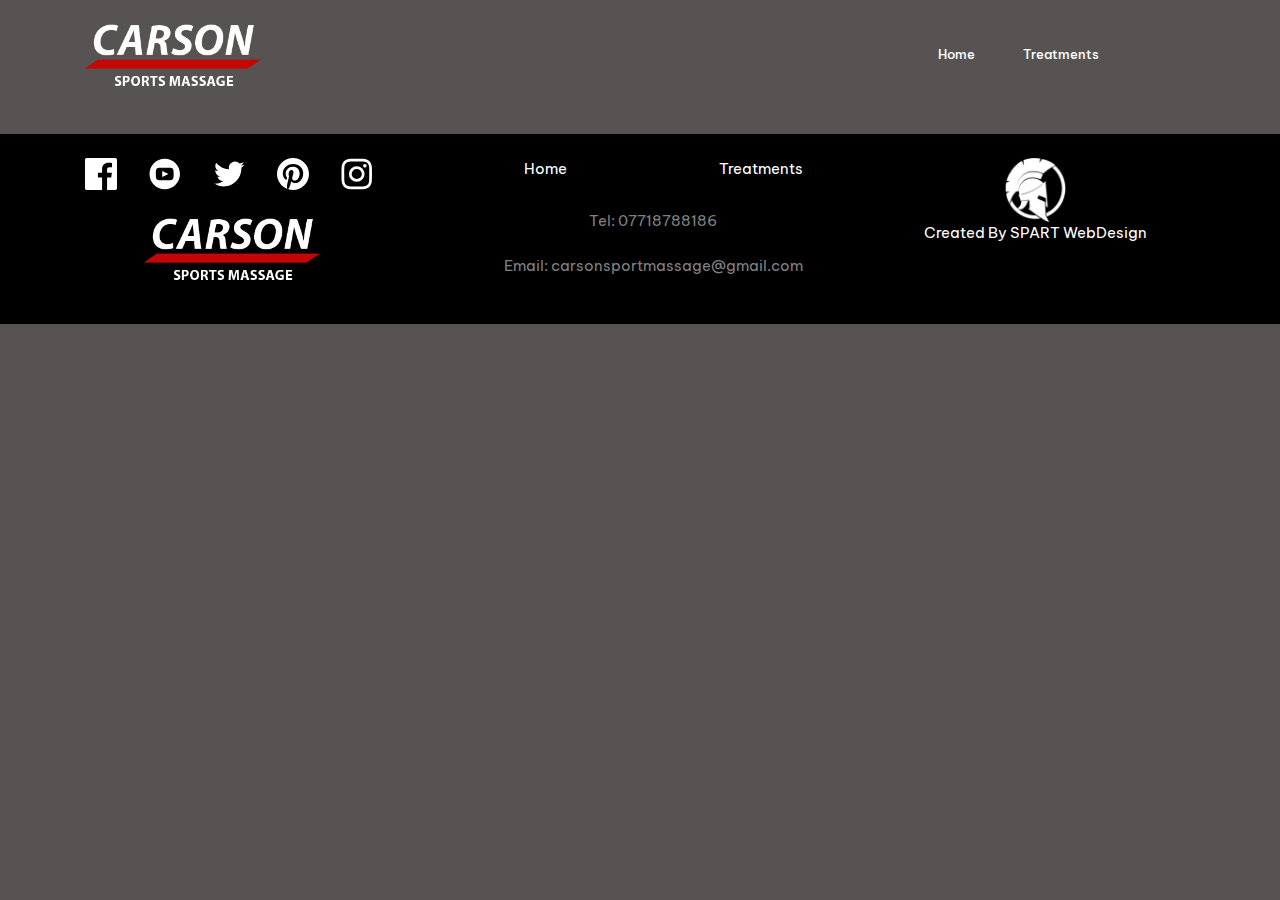
==== treatments.html @ 30a42294 "1.4" ====
<!DOCTYPE html>
<html lang="en">

<head>
  <meta charset="UTF-8" />
  <link rel="icon" type="image/svg+xml" href="favicon.svg" />
  <meta name="viewport" content="width=device-width, initial-scale=1.0" />
  <title>Vite App</title>
  <link rel="preconnect" href="https://fonts.googleapis.com">
  <link rel="preconnect" href="https://fonts.gstatic.com" crossorigin>
  <link href="https://fonts.googleapis.com/css2?family=Be+Vietnam+Pro:wght@400;500;700&display=swap" rel="stylesheet">
  <link rel="stylesheet" href="style.css">
  <script type="module" src="/Carson-SM/index.ts"></script>
  <link rel="stylesheet" href="https://cdnjs.cloudflare.com/ajax/libs/font-awesome/6.1.1/css/all.min.css"
    integrity="sha512-KfkfwYDsLkIlwQp6LFnl8zNdLGxu9YAA1QvwINks4PhcElQSvqcyVLLD9aMhXd13uQjoXtEKNosOWaZqXgel0g=="
    crossorigin="anonymous" referrerpolicy="no-referrer" />
</head>

<body>
  <header class="primary-header">
    <div class="container">
      <div class="nav-wrapper">
        <a href="#"><img class="logo" src="images/SPORTS-MASSAGE.png" alt="Carson"></a>
        <button class="mobile-nav-toggle" aria-controls="primary-navigation" aria-expanded="false">
          <img class="icon-hamburger" src="images/icon-hamburger.svg" alt="" aria-hidden="true">
          <img class="icon-close" src="images/icon-close.svg" alt="" aria-hidden="true">
          <span class="visually-hidden">Menu</span>
        </button>
        <nav class="primary-navigation" id="primary-navigation">
          <ul aria-label="Primary" role="list" class="nav-list">
            <li><a href="index.html">Home</a></li>
            <li><a href="#">Treatments</a></li>
            <li><a href="#"><i class="fa-brands fa-facebook fa-2x"></i></a></li>
            <li><a href="#"><i class="fa-brands fa-instagram fa-2x"></i></a></li>
          </ul>
        </nav>
      </div>
    </div>
  </header>

  <main>
    <section class=" padding-block-500 ">

    </section>
  </main>

  <footer class="primary-footer | padding-block-500 bg-neutral-900 text-neutral-100">
    <div class="container">
      <div class="primary-footer-wrapper">
        <div class="primary-footer-logo-social">
          <a href="index.html" aria-label="home">
            <img class="logo3" src="images/SPORTS-MASSAGE.png">
          </a>

          <ul class="social-list" role="list" aria-label="Social links">
            <li><a aria-label="facebook" href="#">
                <svg class="social-icon">
                  <use xlink:href="images/social-icons.svg#icon-facebook"></use>
                </svg></a>
            </li>
            <li><a aria-label="youtube" href="#">
                <svg class="social-icon">
                  <use xlink:href="images/social-icons.svg#icon-youtube"></use>
                </svg>
              </a></li>
            <li><a aria-label="twitter" href="#">
                <svg class="social-icon">
                  <use xlink:href="images/social-icons.svg#icon-twitter"></use>
                </svg>
              </a></li>
            <li><a aria-label="pinterest" href="#">
                <svg class="social-icon">
                  <use xlink:href="images/social-icons.svg#icon-pinterest"></use>
                </svg>
              </a></li>
            <li><a aria-label="instragram" href="#">
                <svg class="social-icon">
                  <use xlink:href="images/social-icons.svg#icon-instagram"></use>
                </svg>
              </a></li>
          </ul>
        </div>
        <div class="primary-footer-nav">
          <nav class="footer-nav">
            <ul class="flow" style="--flow-spacer: 1em" aria-label="Footer" role="list">
              <li><a href="index.html">Home</a></li>
              <li><a href="#">Treatments</a></li>
            </ul>
          </nav>
          <br>
          <p class="contacts">Tel: 07718788186<br><br>Email: carsonsportmassage@gmail.com</p>
        </div>
        <div class="primary-footer-form">
          <img class="dlogo" src="images/Untitled-2.png">
          <h2 class="designer">Created By SPART WebDesign</h2>
        </div>
      </div>
    </div>
  </footer>



  <script type="module" src="/Carson-SM/main.js"></script>
</body>

</html>
---- style.css ----
:root {
  background-color: rgb(87, 83, 83);
  --clr-accent-500: hsl(0, 0%, 0%);
  --clr-accent-400: hsl(0, 0%, 0%);
  --clr-accent-300: hsl(0, 96%, 46%);


  --clr-primary-400: hsl(0, 0%, 100%);

  --clr-neutral-900: hsl(0, 0%, 0%);
  --clr-neutral-200: hsl(0 0% 97%);
  --clr-neutral-100: hsl(0 0% 100%);

  --ff-primary: "Be Vietnam Pro", sans-serif;

  --ff-body: var(--ff-primary);
  --ff-heading: var(--ff-primary);

  --fw-regular: 400;
  --fw-semi-bold: 500;
  --fw-bold: 700;

  --fs-300: 0.8125rem;
  --fs-400: 0.875rem;
  --fs-500: 0.9375rem;
  --fs-600: 1rem;
  --fs-700: 1.875rem;
  --fs-800: 2.5rem;
  --fs-900: 3.5rem;

  --fs-body: var(--fs-400);
  --fs-primary-heading: var(--fs-800);
  --fs-secondary-heading: var(--fs-700);
  --fs-nav: var(--fs-500);
  --fs-button: var(--fs-300);

  --size-100: 0.25rem;
  --size-200: 0.5rem;
  --size-300: 0.75rem;
  --size-400: 1rem;
  --size-500: 1.5rem;
  --size-600: 2rem;
  --size-700: 3rem;
  --size-800: 4rem;
  --size-900: 5rem;
}

@media (min-width: 50em) {
  :root {
    --fs-body: var(--fs-500);
    --fs-primary-heading: var(--fs-900);
    --fs-secondary-heading: var(--fs-700);

    --fs-nav: var(--fs-300);
  }
}

// https://piccalil.li/blog/a-modern-css-reset

/* Box sizing rules */
*,
*::before,
*::after {
  box-sizing: border-box;
}

/* Remove default margin */
* {
  margin: 0;
  padding: 0;
  font: inherit;
}

/* Remove list styles on ul, ol elements with a list role, which suggests default styling will be removed */
ul[role="list"],
ol[role="list"] {
  list-style: none;
}

/* Set core root defaults */
html:focus-within {
  scroll-behavior: smooth;
}

html,
body {
  height: 100%;
}

/* Set core body defaults */
body {
  text-rendering: optimizeSpeed;
  line-height: 1.5;
}

/* A elements that don't have a class get default styles */
a:not([class]) {
  text-decoration-skip-ink: auto;
}

/* Make images easier to work with */
img,
picture,
svg {
  max-width: 100%;
  display: block;
}

/* Remove all animations, transitions and smooth scroll for people that prefer not to see them */
@media (prefers-reduced-motion: reduce) {
  html:focus-within {
    scroll-behavior: auto;
  }

  *,
  *::before,
  *::after {
    animation-duration: 0.01ms !important;
    animation-iteration-count: 1 !important;
    transition-duration: 0.01ms !important;
    scroll-behavior: auto !important;
  }
}

/* general styling */


@keyframes slidein {
  from {
      margin-right: -60%;
  }
  to {
      margin-right: 0%;
  }
}

@keyframes transitionin {
  from {
      margin-left: -60%;
  }
  to {
      margin-left: 0%;
  }
}

@keyframes slidein2 {
  from {
      transform: translateX(140px);
  }
  to {
    transform: translateX(0);
  }
}

@keyframes transitionin2 {
  from {
    transform: translateX(-150px);
}
to {
  transform: translateX(0);
}
}

body {
  font-size: var(--fs-body);
  font-family: var(--ff-body);
  color: var(--clr-primary-400);
}

p:not([class]) {
  opacity: 0.7;
  max-width: 32ch;
}

p[data-width="wide"] {
  max-width: 42ch;
}

.introbackground {
  margin-top: 20px;
  height: 100%;
  background-image: url(images/Carly.png);
  background-position: left;
  
}

.intro {
  animation: slidein 1.2s;
  height: 100%;
  padding-top: 1.5rem;
  padding-bottom: 1.5rem ;
  margin-top: -1.5rem;
  margin-bottom: -1.5rem;
  background-size:auto;
  background-position: left;
  background-image: linear-gradient(62deg,rgba(0,51,255,0) 46%,hsl(0, 96%, 46%) 44%)!important;
}

.introbackground2 {
  background-image: url(images/carly3bw.png);
  background-position: right;
  height: 100%;
}


.intro2 {
  animation: transitionin 1.2s;
  height: 100%;
  padding-top: 1.5rem;
  padding-bottom: 1.5rem ;
  margin-top: -1.5rem;
  margin-bottom: -1.5rem;
  background-size: contain;
  background-position:right;
  background-image: linear-gradient(62deg, black 52%, rgba(0,51,255,0) 44%)!important;
}

.smb {
  text-align: left;
  font-size: var(--fs-700);
}


.introbtn {
  background: black;
}

.welcome {
  position: relative;
}

.flow {
  text-align: center;
}

.logo {
  width: 60%;
}

.logo2 {
  margin-right: auto;
  margin-left: auto;
  width: 30%;
}

.logo3 {
  margin-left: auto;
  margin-right: auto;
  width: 60%;
  transform: translateY(-20px);
  }
}

.pictures {
  margin-right: auto;
  margin-left: auto;
  width: 55%;
}

.heading2 {
  margin-bottom: 50px;
  text-align: center;
}

.hotg {
  font-size: var(--size-600);
}

.maptitle {
  margin-top: 60px;
  margin-bottom: 50px;
  text-align: center;
  background-color: black;
  margin-left: auto;
  margin-right: auto;
  max-width: 20%;
  min-width: 75px;
  padding:10px 10px;
  border-style: solid;
  border-radius: 50px;
  border-color: black;
  z-index: 101;
  position: relative;
  box-shadow: 0 1.125em 1em -1em var( --clr-accent-300);
}

#map {
  height: 500px;
  width: 100%;
  margin-top: -70px;
}

#review {
  display: flex;
  justify-content:center;
  margin-top: 40px;
  margin-bottom: -20px;
}

.insta {
  margin-top: 40px;
  display: flex;
  justify-content: space-evenly;
  align-content: center;
  text-align: center;
}

.fa-brands {
  color: #fff;
}

.line {
  align-content: center;
  border-style: solid;
  border-color: #fff;
  width: 25%;
  height: 1px;
  border-width: 1px;
  background-color: #fff;
  margin-top: auto;
  margin-bottom: auto;
}

.contacts {
  text-align: center;
  color: grey;
}

.designer {
  text-align: center;
}

.dlogo {
  filter: invert(100%);
  margin-left: auto;
  margin-right: auto;
  width: 20%;
}





/* button */

.button {
  display: inline-flex;
  cursor: pointer;
  text-decoration: none;
  border: 0;
  border-radius: 100vmax;
  padding: 1.25em 2.5em;
  font-weight: var(--fw-bold);
  font-size: var(--fs-button);
  line-height: 1;
  color: var(--clr-neutral-100);
  background-color: var(--clr-accent-400);
  box-shadow: 0 1.125em 1em -1em var(--clr-accent-500);
}

.es-header-follow-button{
  display: inline-flex;
  cursor: pointer;
  text-decoration: none;
  border: 0;
  border-radius: 100vmax;
  padding: 0.75em 2.5em;
  font-weight: var(--fw-bold);
  font-size: var(--fs-button);
  line-height: 1;
  color: var(--clr-neutral-100);
  background-color: var(--clr-accent-400);
  box-shadow: 0 1.125em 1em -1em var(--clr-accent-500);
}

.button[data-type="inverted"] {
  background-color: var(--clr-neutral-100);
  color: var(--clr-accent-400);
}

.button[data-shadow="none"] {
  box-shadow: none;
}

.button:hover,
.button:focus-visible {
  background-color: var(--clr-accent-100);
}

.button[data-type="inverted"]:hover,
.button[data-type="inverted"]:focus-visible {
  background-color: var(--clr-neutral-100);
  color: var(--clr-accent-300);
}

/* navigation */

.primary-header {
  padding-top: var(--size-500);
}

.nav-wrapper {
  display: flex;
  justify-content:space-between ;
  align-items: center;

}

.mobile-nav-toggle {
  display: none;
}

.nav-list {
  font-size: var(--fs-nav);
}

.nav-list {
  display: flex;
  gap: clamp(var(--size-400), 5vw, var(--size-700));
  font-weight: var(--fw-semi-bold);
}

.nav-list a {
  text-decoration: none;
  color: var(--clr-primary-400);
}

.nav-list a:hover,
.nav-list a:focus {
  color: var(--clr-accent-400);
}

@media (max-width: 50em) {
  .primary-navigation {
    display: none;
    z-index: 100;
    position: fixed;
    padding: var(--size-700);
    inset: 7rem var(--size-400) auto;
    max-width: 25rem;
    margin-left: auto;
    background: var(--clr-accent-400);
    border-radius: var(--size-100);
    box-shadow: 0 0 0.75em rgb(0, 0, 0, 0.05);
  }

  .logo3 {
    transform: translateY(20px);
  }

  .primary-header[data-overlay]::before {
    content: "";
    position: fixed;
    inset: 0;
    /* height: 100vh; */
    background-image: linear-gradient(rgb(0 0 0 / 0), rgb(0 0 0 / 0.8));
  }

  .nav-list {
    display: grid;
    gap: var(--size-600);
    text-align: center;
    font-weight: var(--fw-bold);
  }

  .primary-navigation[data-visible] {
    display: block;
  }

  .mobile-nav-toggle {
    display: block;
    position: fixed;
    top: var(--size-600);
    right: var(--size-400);
    cursor: pointer;
    background: transparent;
    border: 0;
    padding: 0.5em;
    z-index: 101;
  }

  .mobile-nav-toggle .icon-close {
    display: none;
  }

  .logo2 {
    width: 50%;
  }

  .flow {
    margin-left: auto;
    margin-right: 0;
  }

  .welcome {
    font-size: var( --fs-300) ;
    width: 300px;
  }

  .margi {
    margin-right: auto;
    margin-left: 0;
    width: 300px;
  }

}

@media (max-width: 426px ) {

  .introbackground {
    background-image: url(images/Carlyphone.png);
    overflow-x: hidden;

  }

  .introbackground2 {
    background-image: url(images/carly3bw2.png);
    overflow-x: hidden;

  }
  .welcome {
    font-size: 0.76em;
    width: 155px;
    margin-right: 0;
    margin-left: auto;
    margin-bottom: -28px;
    overflow-y: hidden;
  }


  .logo2 {
    display: none;
  }

  .cintro {
    transform: translateY(-40px);
  }

  .introbtn {
    font-size: 0.8em;
  }

  .intro {
    background-image: linear-gradient(90deg,rgba(0,51,255,0) 42%,hsl(0, 96%, 46%) 32%)!important;
    animation: slidein2 1.5s;
    width: 100%;
    padding-bottom: 0px;
  }

  .intro2 {
    background-image: linear-gradient(90deg, black 52%, rgba(0,51,255,0) 44%)!important;
    animation: transitionin2 1.5s;
    width: 110%;
    padding-bottom: 0px;
  }

  .smb {
    font-size: 0.9em;
  }

  .margi {
    width: 100%;
    font-size: 0.9em;
  }

  .numbered-items__title {
    font-size: 0.7rem;    
  }

  .numbered-items {
    margin-left: 0;
  }

  .smbt {
    width:160px
  }

  .hotg {
    font-size: 1.1em;
  }

  #map {
    height: 350px;
  }



}


/* footer */

.primary-footer {
  --logo-color: var(--clr-neutral-100);
}

.primary-footer-wrapper {
  display: grid;
  gap: var(--size-700);
  grid-template-areas:
    "nav"
    "logo-social"
    "designer"
}

.primary-footer-logo-social {
  grid-area: logo-social;
  display: flex;
  flex-direction: column-reverse;
  align-items: center;
}

.primary-footer-nav {
  grid-area: nav;
}


@media (min-width: 50em) {
  .primary-footer-wrapper {
    grid-template-areas: "logo-social nav form";
  }

  .primary-footer-logo-social {
    align-items: flex-start;
    justify-content: space-between;
    gap: var(--size-700);
  }
}

@media (max-width: 50em) {
  .primary-footer-wrapper > * {
    margin-inline: auto;
  }
  .numbered-items__title {
    color: rgb(255, 255, 255);
  }

  body {
    overflow-x: hidden;
  }
}

/* footer navigation */

.footer-nav {
  display: block;
  columns: 2;
  gap: clamp(var(--size-200), 30vw, var(--size-900));
}

.footer-nav a {
  color: var(--clr-neutral-100);
  text-decoration: none;
}

.footer-nav a:is(:hover, :focus) {
  color: var(--clr-accent-400);
}


/* social list */

.social-list {
  display: flex;
  gap: var(--size-600);
}

.social-icon {
  width: var(--size-600);
  aspect-ratio: 1;
  fill: var(--clr-neutral-100);
  margin-left: auto;
  margin-right: auto;
}

.social-list a:is(:hover, :focus) .social-icon {
  fill: var(--clr-accent-400);
}

/* cta */

.cta {
  position: relative;
  isolation: isolate;
  text-align: center;
}

@media (min-width: 50em) {
  .cta {
    text-align: left;
  }
}

.cta::before {
  content: "";
  position: absolute;
  z-index: -1;
  inset: 0;
  background-image: url("images/bg-tablet-pattern.svg"),
    url("images/bg-tablet-pattern.svg");
  background-position: -15rem -5rem, 80rem -42rem;
  background-repeat: no-repeat;
  opacity: 0.1;
}

/* numbered items */

.numbered-items {
  counter-reset: count;
  width: fit-content;
}

.numbered-items li {
  counter-increment: count;
}

.numbered-items div {
  display: grid;
  position: relative;
  align-items: center;
  column-gap: var(--size-300);
  grid-template-columns: min-content 1fr;
}

.numbered-items__title {
  grid-row: 1 / 2;
  grid-column: 2 / 4;
  line-height: 1;
  text-align: left;
}

.numbered-items__body {
  grid-column: 1 / -1;
}

@media (min-width: 30em) {
  .numbered-items__body {
    grid-column: 2 / -1;
  }
}

.numbered-items div::before,
.numbered-items div::after {
  height: 30px;
}

.numbered-items div::before {
  content: "0" counter(count);
  display: flex;
  align-items: center;
  color: var(--clr-neutral-100);
  font-weight: var(--fw-bold);
  background-color: var(--clr-accent-300);
  padding: 0 var(--size-400);
  border-radius: 100vw;
  grid-row: 1 / 2;
  grid-column: 1 / 2;
}

@media (max-width: 30em) {
  .numbered-items div::after {
    --bg: var(--clr-accent-100);
    content: "";
    display: block;
    z-index: -1;
    border-radius: 100vw 0 0 100vw;
    grid-column: 1 / -1;
    grid-row: 1 / 2;
    box-shadow: 5em 0 0 var(--bg);
    background: var(--bg);
  }
}

/* slider */

.slider {
  display: flex;
  gap: var(--size-600);
  list-style: none;
}

.a11y-slider-container {
  margin-block: var(--size-700);
  margin-inline: var(--size-400);
}

.slider > * {
  position: relative;
  flex: 0 0 auto;
  width: 100%;
}

@media (min-width: 30em) {
  .slider {
    scroll-padding-inline: 25px;
  }

  .a11y-slider-container {
    margin-inline: 0;
  }
  .slider > * {
    width: 50%;
  }
}

@media (min-width: 50em) {
  .slider > * {
    width: 35%;
  }
}

.slider-content {
  border-radius: var(--size-100);
  padding: var(--size-700) var(--size-600) var(--size-600);
  background: var(--clr-neutral-200);
}

.slider img {
  width: var(--size-800);
  position: relative;
  top: calc(var(--size-800) / 2);
  margin-inline: auto;
}
.a11y-slider-dots {
  display: flex;
  justify-content: center;
  margin-block: var(--size-500);
  gap: var(--size-300);
}
.a11y-slider-dots li {
  display: block;
  width: 12px;
  height: 12px;
  padding: 0;
}

.a11y-slider-dots li button {
  display: block;
  font-size: 0;
  text-indent: -9999px;
  background: transparent;
  border: 1px solid var(--clr-accent-400) !important;
  width: 100%;
  height: 100%;
  border-radius: 100%;
}

.a11y-slider-dots li button.active {
  background: var(--clr-accent-400);
}

/* Utility classes */

.visually-hidden {
  position: absolute;
  width: 1px;
  height: 1px;
  padding: 0;
  margin: -1px;
  overflow: hidden;
  clip: rect(0, 0, 0, 0);
  white-space: nowrap; /* added line */
  border: 0;
}

.container {
  --max-width: 1110px;
  --container-padding: 1rem;

  width: min(var(--max-width), 100% - (var(--container-padding) * 2));
  margin-inline: auto;
}

.even-columns {
  display: grid;
  gap: 1rem;
}

@media (min-width: 50em) {
  .even-columns {
    grid-auto-flow: column;
    grid-auto-columns: 1fr;
  }
}

.vertical-align-center {
  align-items: center;
}

.justify-self-end {
  justify-self: end;
}

@media (min-width: 50em) {
  .justify-self-end-md {
    justify-self: end;
  }
}

:where(.flow :not(:first-child)) {
  margin-top: var(--flow-spacer, 3em);
}

.text-center {
  text-align: center;
}

.text-center p {
  margin-inline: auto;
}

@media (max-width: 50em) {
  .text-center-sm-only {
    text-align: center;
  }

  .text-center-sm-only p {
    margin-inline: auto;
  }
}

.text-primary-400 {
  color: var(--clr-primary-400);
}
.text-accent-400 {
  color: var(--clr-accent-400);
}
.text-accent-100 {
  color: var(--clr-accent-100);
}
.text-neutral-100 {
  color: var(--clr-neutral-100);
}
.text-neutral-900 {
  color: var(--clr-neutral-900);
}

.bg-primary-400 {
  background-color: var(--clr-primary-400);
}
.bg-accent-400 {
  background-color: var(--clr-accent-400);
}
.bg-accent-100 {
  background-color: var(--clr-accent-100);
}
.bg-neutral-100 {
  background-color: var(--clr-neutral-100);
}
.bg-neutral-900 {
  background-color: var(--clr-neutral-900);
}

.fw-bold {
  font-weight: var(--fw-bold);
}
.fw-semi-bold {
  font-weight: var(--fw-semi-bold);
}
.fw-regular {
  font-weight: var(--fw-regular);
}

.fs-primary-heading {
  font-size: var(--fs-primary-heading);
  line-height: 1.1;
}
.fs-secondary-heading {
  font-size: var(--fs-secondary-heading);
  line-height: 1.1;
}

.fs-300 {
  font-size: var(--fs-300);
}
.fs-400 {
  font-size: var(--fs-400);
}
.fs-500 {
  font-size: var(--fs-500);
}
.fs-600 {
  font-size: var(--fs-600);
}

.padding-block-900 {
  padding-block: var(--size-900);
}
.padding-block-700 {
  padding-block: var(--size-700);
}
.padding-block-500 {
  padding-block: var(--size-500);
}

.margin-bottom-700 {
  margin-block-end: var(--size-700);
}

.display-sm-none {
  display: none;
}

@media (min-width: 50em) {
  .display-md-inline-flex {
    display: inline-flex;
  }
}
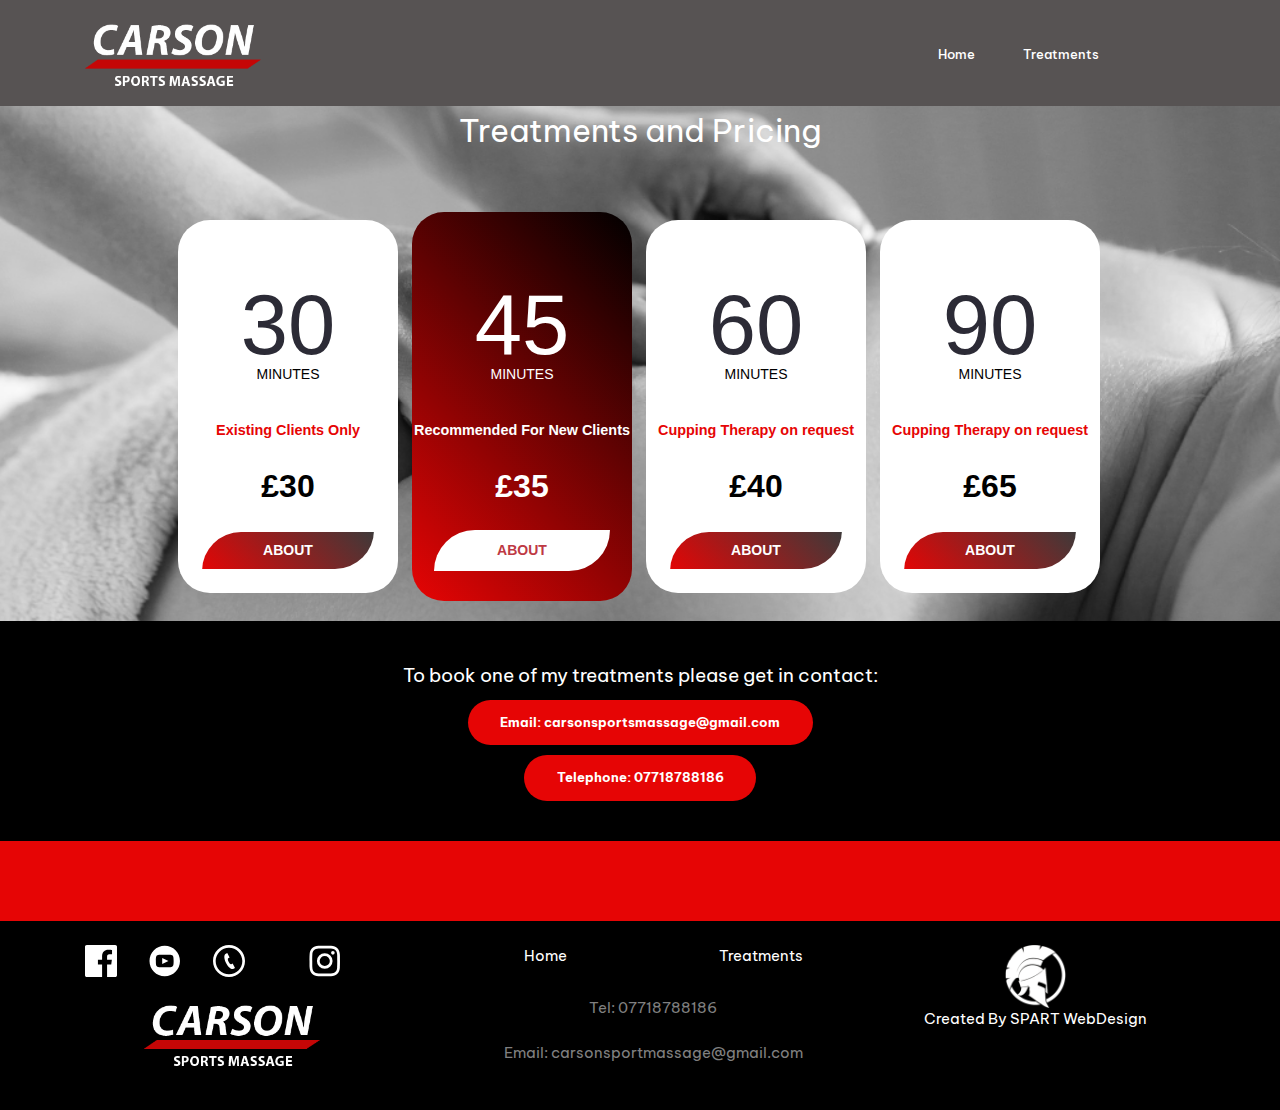
==== commit a0037f22: "2.0" ====
--- a/treatments.html
+++ b/treatments.html
@@ -3,9 +3,9 @@
 
 <head>
   <meta charset="UTF-8" />
-  <link rel="icon" type="image/svg+xml" href="favicon.svg" />
+  <link rel="icon" type="image/svg+xml" href="favicon.ico" />
   <meta name="viewport" content="width=device-width, initial-scale=1.0" />
-  <title>Vite App</title>
+  <title>Carson Sports Massage</title>
   <link rel="preconnect" href="https://fonts.googleapis.com">
   <link rel="preconnect" href="https://fonts.gstatic.com" crossorigin>
   <link href="https://fonts.googleapis.com/css2?family=Be+Vietnam+Pro:wght@400;500;700&display=swap" rel="stylesheet">
@@ -29,7 +29,7 @@
         <nav class="primary-navigation" id="primary-navigation">
           <ul aria-label="Primary" role="list" class="nav-list">
             <li><a href="index.html">Home</a></li>
-            <li><a href="#">Treatments</a></li>
+            <li><a href="treatments.html">Treatments</a></li>
             <li><a href="#"><i class="fa-brands fa-facebook fa-2x"></i></a></li>
             <li><a href="#"><i class="fa-brands fa-instagram fa-2x"></i></a></li>
           </ul>
@@ -39,8 +39,124 @@
   </header>
 
   <main>
-    <section class=" padding-block-500 ">
-
+    <section id="pricing">
+      <div class="gram">
+        <h2 class="hotg2 "><a href="#"></a> Treatments and Pricing</h2>
+      </div>
+      <div class="s03d-pricing">
+        <div class="s03d-pricing-column">
+          <div class="s03d-pricing-header">
+
+          </div>
+          <div class="s03d-pricing-amount"><strong><span class="s03d-pricing-currency"></span><span>30</span></strong>
+            <div class="s03d-pricing-frequency">MINUTES</div>
+          </div>
+          <ul class="s03d-pricing-feature">
+            <li>Existing Clients Only<span title="Online process"></span></li>
+          </ul>
+          <div class="price">
+            <h2>£30</h2>
+          </div>
+          <div class="s03d-pricing-footer">
+            <button class="s03d-pricing-button" href="javascript:;" id="toggleA">About</button>
+          </div>
+        </div>
+        <div class="About1">
+          <h1>30 Minutes</h1>
+          <h1 class="h2">A 30 minute treatment (Existing Clients Only)</h1>
+          <h1 class="h2">A top-up appointment for problem areas bewteen monthly maintenance appointments or an existing
+            treatment plan.</h1>
+          <a class="s03d-pricing-button" href="#Booking">Book Now</a>
+        </div>
+        <div class="s03d-pricing-column recommended">
+          <div class="s03d-pricing-header">
+
+          </div>
+          <div class="s03d-pricing-amount"><strong><span class="s03d-pricing-currency"></span><span>45</span></strong>
+            <div class="s03d-pricing-frequency">MINUTES</div>
+          </div>
+          <ul class="s03d-pricing-feature">
+            <li>Recommended For New Clients<span title="Online process"></span></li>
+          </ul>
+          <div class="pricerec">
+            <h2>£35</h2>
+          </div>
+          <div class="s03d-pricing-footer">
+            <button class="s03d-pricing-button" href="javascript:;" id="toggleB">About</button>
+          </div>
+        </div>
+        <div class="About2">
+          <h1> 45 Minutes</h1>
+          <h1 class="h2">A 45 minute appointment including assessment and massage therapy.</h1>
+          <h1 class="h2">Recommended for new clients that wish to focus on a specific problem or for existing clients
+            that would like a general full body massage or a massage that concentrates on a tight or problem area.</h1>
+          <a class="s03d-pricing-button" href="#Booking">Book Now</a>
+        </div>
+        <div class="s03d-pricing-column">
+          <div class="s03d-pricing-header">
+
+          </div>
+          <div class="s03d-pricing-amount"><strong><span class="s03d-pricing-currency"></span><span>60</span></strong>
+            <div class="s03d-pricing-frequency">Minutes</div>
+          </div>
+          <ul class="s03d-pricing-feature">
+            <li>Cupping Therapy on request<span title="Online process"></span></li>
+          </ul>
+          <div class="price">
+            <h2>£40</h2>
+          </div>
+          <div class="s03d-pricing-footer">
+            <button class="s03d-pricing-button" href="javascript:;" id="toggleC">About</button>
+          </div>
+        </div>
+        <div class="About3">
+          <h1>60 Minutes</h1>
+          <h1 class="h2">A 60 minute appointment including assessment and massage therapy.</h1>
+          <h1 class="h2">For new or existing clients that would like a full body massage or focus on specific target
+            areas and issues.</h1>
+          <h1 class="h2">Cupping therapy can be added to your treatment on request</h1>
+          <a class="s03d-pricing-button" href="#Booking">Book Now</a>
+        </div>
+        <div class="s03d-pricing-column">
+          <div class="s03d-pricing-header">
+
+          </div>
+          <div class="s03d-pricing-amount"><strong><span class="s03d-pricing-currency"></span><span>90</span></strong>
+            <div class="s03d-pricing-frequency">MINUTES</div>
+          </div>
+          <ul class="s03d-pricing-feature">
+            <li>Cupping Therapy on request<span title="Online process"></span></li>
+          </ul>
+          <div class="price">
+            <h2>£65</h2>
+          </div>
+          <div class="s03d-pricing-footer">
+            <button class="s03d-pricing-button" href="javascript:;" id="toggleD">About</button>
+          </div>
+        </div>
+        <div class="About4">
+          <h1>90 Minutes</h1>
+          <h1 class="h2">A 90 minute appointment including assessment and massage therapy.</h1>
+          <h1 class="h2">For new or existing clients that would like a full body deep tissue massage.</h1>
+          <h1 class="h2">Dry cupping therapy applied to more than one area if required</h1>
+          <a class="s03d-pricing-button" href="#Booking">Book Now</a>
+        </div>
+      </div>
+    </section>
+    <section id="Booking">
+      <div class="Book">
+        <h1>
+          To book one of my treatments please get in contact:
+        </h1>
+      </div>
+      <div class="contact">
+        <div class="cnt"><button class="button2">Email: carsonsportsmassage@gmail.com</div>
+        <div class="cnt"><button class="button2">Telephone: 07718788186</div>
+      </div>
+    </section>
+    <section id="reviews">
+      <script src="https://apps.elfsight.com/p/platform.js" defer></script>
+      <div class="elfsight-app-244ba5cd-e33e-4b67-8fd5-3cb1ab80953a"></div>
     </section>
   </main>
 
@@ -48,7 +164,7 @@
     <div class="container">
       <div class="primary-footer-wrapper">
         <div class="primary-footer-logo-social">
-          <a href="index.html" aria-label="home">
+          <a href="#" aria-label="home">
             <img class="logo3" src="images/SPORTS-MASSAGE.png">
           </a>
 
@@ -64,14 +180,10 @@
                 </svg>
               </a></li>
             <li><a aria-label="twitter" href="#">
-                <svg class="social-icon">
-                  <use xlink:href="images/social-icons.svg#icon-twitter"></use>
-                </svg>
-              </a></li>
-            <li><a aria-label="pinterest" href="#">
-                <svg class="social-icon">
-                  <use xlink:href="images/social-icons.svg#icon-pinterest"></use>
-                </svg>
+                <img src="images/iconmonstr-phone-9.svg" alt="" class="social-icon">
+              </a></li>
+            <li><a aria-label="email" href="#">
+                <i class="social-icon fa-sharp fa-solid fa-envelope fa-2x"></i>
               </a></li>
             <li><a aria-label="instragram" href="#">
                 <svg class="social-icon">
@@ -83,7 +195,7 @@
         <div class="primary-footer-nav">
           <nav class="footer-nav">
             <ul class="flow" style="--flow-spacer: 1em" aria-label="Footer" role="list">
-              <li><a href="index.html">Home</a></li>
+              <li><a href="#">Home</a></li>
               <li><a href="#">Treatments</a></li>
             </ul>
           </nav>
@@ -99,7 +211,7 @@
   </footer>
 
 
-
+  <script src="/Carson-SM/div.js"></script>
   <script type="module" src="/Carson-SM/main.js"></script>
 </body>
 
--- a/style.css
+++ b/style.css
@@ -85,6 +85,7 @@
 html,
 body {
   height: 100%;
+  scroll-behavior: smooth;
 }
 
 /* Set core body defaults */
@@ -220,10 +221,20 @@
   font-size: var(--fs-700);
 }
 
+.social-icon {
+  color: #fff;
+}
+
+.social-icon:hover {
+  color: hsl(0, 96%, 46%);
+}
+}
+
 
 .introbtn {
   background: black;
 }
+
 
 .welcome {
   position: relative;
@@ -263,6 +274,10 @@
 }
 
 .hotg {
+  font-size: var(--size-600);
+}
+
+.hotg2 {
   font-size: var(--size-600);
 }
 
@@ -309,6 +324,10 @@
   color: #fff;
 }
 
+.fa-brands:hover {
+  color: black;
+}
+
 .line {
   align-content: center;
   border-style: solid;
@@ -358,6 +377,22 @@
   box-shadow: 0 1.125em 1em -1em var(--clr-accent-500);
 }
 
+.button2 {
+  display: inline-flex;
+  cursor: pointer;
+  text-decoration: none;
+  border: 0;
+  border-radius: 100vmax;
+  padding: 1.25em 2.5em;
+  font-weight: var(--fw-bold);
+  font-size: var(--fs-button);
+  line-height: 1;
+  color: var(--clr-neutral-100);
+  background-color: hsl(0, 96%, 46%);
+  box-shadow: 0 1.125em 1em -1em var(--clr-accent-500);
+  margin-top: 10px;
+}
+
 .es-header-follow-button{
   display: inline-flex;
   cursor: pointer;
@@ -384,7 +419,7 @@
 
 .button:hover,
 .button:focus-visible {
-  background-color: var(--clr-accent-100);
+  background-color: grey;
 }
 
 .button[data-type="inverted"]:hover,
@@ -538,6 +573,7 @@
 
   .introbtn {
     font-size: 0.8em;
+    transform: translateY(20px);
   }
 
   .intro {
@@ -577,6 +613,10 @@
 
   .hotg {
     font-size: 1.1em;
+  }
+
+  .hotg2 {
+    padding-top: 30px;
   }
 
   #map {
@@ -654,7 +694,7 @@
 }
 
 .footer-nav a:is(:hover, :focus) {
-  color: var(--clr-accent-400);
+  color: var(--clr-accent-300);
 }
 
 
@@ -674,7 +714,7 @@
 }
 
 .social-list a:is(:hover, :focus) .social-icon {
-  fill: var(--clr-accent-400);
+  fill: var(--clr-accent-300);
 }
 
 /* cta */
@@ -1006,3 +1046,544 @@
     display: inline-flex;
   }
 }
+
+
+/* Treatments page */ 
+
+  /* PRICING */
+
+  #pricing {
+    background-image: url(images/bw-background.png) ;
+    background-position: center;
+    background-size:cover;
+    text-align: center;
+    margin-top: 20px;
+    padding-bottom: 10px;
+  }
+
+  .s03d-pricing {
+    display: block;
+    box-sizing: border-box;
+    font-family: Arial, Verdana, Helvetica, sans-serif;
+    padding: 60px 20px 10px;
+    position: relative;
+    text-align: center;
+    font-size: 0;
+    width: 100%;
+  }
+
+  .s03d-pricing-column,
+  .s03d-pricing-column *,
+  .s03d-pricing-column *:before,
+  .s03d-pricing-column *:after {
+    box-sizing: border-box;
+  }
+
+  .price {
+    color: black;
+    font-weight: bolder;
+    font-size: 2rem;
+  }
+
+  .pricerec {
+      color: #fff;
+      font-weight: bolder;
+      font-size: 2rem;
+    }
+
+  /* PRICING COLUMN */
+
+  .s03d-pricing-column {
+    border: 2px solid transparent;
+    background: rgba(255, 255, 255, 1);
+    background-origin: border-box;
+    position: relative;
+    z-index: 1;
+    display: inline-block;
+    width: 220px;
+    font-size: 16px;
+    box-shadow: none;
+    margin-top: 6px;
+    margin-bottom: 8px;
+    margin-left: 6px;
+    margin-right: 8px;
+    border-top-left-radius: 32px;
+    border-top-right-radius: 32px;
+    border-bottom-left-radius: 32px;
+    border-bottom-right-radius: 32px;
+  }
+
+  .s03d-pricing-column:first-child {
+    border-top-left-radius: 32px;
+    border-bottom-left-radius: 32px;
+  }
+
+  .s03d-pricing-column:last-child {
+    border-top-right-radius: 32px;
+    border-bottom-right-radius: 32px;
+  }
+
+  .s03d-pricing-column.recommended {
+    background: none;
+    background-origin: border-box;
+    box-shadow: none;
+    z-index: 2;
+    border-top-left-radius: 32px;
+    border-top-right-radius: 32px;
+    border-bottom-left-radius: 32px;
+    border-bottom-right-radius: 32px;
+  }
+
+  .s03d-pricing-column.recommended:before {
+    border: 2px solid transparent;
+    background: linear-gradient(45deg, hsl(0, 96%, 46%), black);
+    background-origin: border-box;
+    content: '';
+    top: -10px;
+    left: -2px;
+    right: -2px;
+    bottom: -10px;
+    position: absolute;
+    display: block;
+    border-top-left-radius: 32px;
+    border-top-right-radius: 32px;
+    border-bottom-left-radius: 32px;
+    border-bottom-right-radius: 32px;
+    z-index: -1;
+  }
+
+  @media screen and (max-width:980px) {
+    .s03d-pricing-column:first-child {
+      border-bottom-left-radius: 0;
+    }
+    .s03d-pricing-column:last-child {
+      border-top-right-radius: 0;
+    }
+    .s03d-pricing-column.recommended:before {
+      top: -2px;
+      bottom: -2px;
+    }
+  }
+
+  @media screen and (max-width:540px) {
+    .s03d-pricing-column {
+      margin-left: 0;
+      margin-right: 0;
+      width: 100%;
+    }
+  }
+
+  /* PRICING RIBBON */
+
+  .s03d-pricing-ribbon {
+    width: 115px;
+    height: 115px;
+    overflow: hidden;
+    position: absolute;
+    left: -5px;
+    top: -5px;
+  }
+
+  .s03d-pricing-ribbon:before,
+  .s03d-pricing-ribbon:after {
+    position: absolute;
+    z-index: -1;
+    content: '';
+    display: block;
+    border: 3px solid #BE3944;
+  }
+
+  .recommended .s03d-pricing-ribbon:before,
+  .recommended .s03d-pricing-ribbon:after {
+    border: 3px solid #FFFFFF;
+  }
+
+  .s03d-pricing-ribbon:before {
+    top: -3px;
+    right: 0;
+    border-top-color: transparent;
+    border-left-color: transparent;
+  }
+
+  .s03d-pricing-ribbon:after {
+    bottom: 0;
+    left: -3px;
+    border-top-color: transparent;
+    border-left-color: transparent;
+  }
+
+  .s03d-pricing-ribbon span {
+    position: absolute;
+    display: block;
+    width: 200px;
+    padding: 8px 0;
+    background-color: hsl(0, 96%, 46%);
+    color: #FFFFFF;
+    font-size: 12px;
+    font-weight: bold;
+    font-style: normal;
+    text-transform: uppercase;
+    text-align: center;
+    right: -32px;
+    top: 32px;
+    -webkit-transform: rotate(-45deg);
+    -ms-transform: rotate(-45deg);
+    transform: rotate(-45deg);
+  }
+
+  .recommended .s03d-pricing-ribbon {
+    top: -13px;
+  }
+
+  .recommended .s03d-pricing-ribbon span {
+    background-color: #FFFFFF;
+    color: #59676E;
+  }
+
+  @media screen and (max-width:980px) {
+    .recommended .s03d-pricing-ribbon {
+      top: -5px;
+    }
+  }
+
+  /* PRICING HEADER */
+
+  .s03d-pricing-header {
+    display: block;
+    padding: 40px 0 0;
+  }
+
+  .s03d-pricing-header h1 {
+    margin: 0;
+    line-height: 1;
+    color: #63626C;
+    font-size: 18px;
+    font-style: normal;
+    font-weight: normal;
+    text-transform: uppercase;
+  }
+
+  .s03d-pricing-header p {
+    margin: 0;
+    font-size: 14px;
+    font-style: italic;
+    color: inherit;
+  }
+
+  .recommended .s03d-pricing-header h1 {
+    color: #FFFFFF;
+  }
+
+  /* PRICING AMOUNT */
+
+  .s03d-pricing-amount {
+    display: block;
+    padding: 20px;
+    line-height: 1;
+  }
+
+  .s03d-pricing-amount strong {
+    color: #2C2B36;
+    position: relative;
+    display: inline-block;
+    font-size: 85px;
+    font-style: normal;
+    font-weight: normal;
+    line-height: inherit;
+  }
+
+  .s03d-pricing-amount strong span {
+    display: inline-block;
+    line-height: inherit;
+  }
+
+  .s03d-pricing-amount strong code {
+    background-color: transparent;
+    color: inherit;
+    font-size: 24px;
+    font-weight: normal;
+    font-family: inherit;
+    position: absolute;
+    bottom: 6px;
+    border: none;
+    padding: 0;
+    margin: 0;
+    line-height: inherit;
+    word-break: normal;
+  }
+
+  .s03d-pricing-amount strong code:before {
+    content: ".";
+  }
+
+  .recommended .s03d-pricing-amount strong,
+  .recommended .s03d-pricing-amount strong code {
+    color: #FFFFFF;
+  }
+
+  /* PRICING CURRENCY */
+
+  .s03d-pricing-currency {
+    color: black;
+    display: inline-block;
+    font-size: 28px;
+    font-weight: bold;
+    top: 8px;
+    left: -18px;
+    position: absolute;
+  }
+
+  .recommended .s03d-pricing-currency {
+    color: #FFFFFF;
+  }
+
+  /* PRICING FREQUENCY */
+
+  .s03d-pricing-frequency {
+    color: #000000;
+    font-size: 14px;
+    font-weight: normal;
+    font-style: normal;
+    text-transform: uppercase;
+    margin: 0 0 12px;
+  }
+
+  .recommended .s03d-pricing-frequency {
+    color: #FFFFFF;
+  }
+
+  /* PRICING FEATURE */
+
+  .s03d-pricing-feature {
+    display: block;
+    padding: 0px 0px 15px;
+    list-style: none;
+    text-align: center;
+    margin: 0;
+  }
+
+  .s03d-pricing-feature li {
+    color: hsl(0, 96%, 46%);
+    font-size: 0.9rem;
+    font-weight:bolder;
+    position: relative;
+    line-height: 2.4;
+    text-align: center;
+    border-bottom: 1px dashed rgba(0, 0, 0, 0.07);
+    ;
+  }
+
+  .s03d-pricing-feature li:last-child {
+    border: none;
+  }
+
+  .s03d-pricing-feature li:nth-child(odd) {
+    ;
+  }
+
+  .s03d-pricing-feature li span {
+    position: absolute;
+    right: 25px;
+    margin-left: 5px;
+    font-weight: bold;
+  }
+
+  .recommended .s03d-pricing-feature li {
+    color: #FFFFFF;
+  }
+
+  /* PRICING FOOTER */
+
+  .s03d-pricing-footer {
+    display: block;
+    padding: 20px;
+  }
+
+  /* PRICING BUTTON */
+
+  .s03d-pricing-button {
+    border: 2px solid;
+    background: linear-gradient(45deg, hsl(0, 96%, 46%), hsl(0, 0%, 23%));
+    background-origin: border-box;
+    color: #FFFFFF;
+    font-size: 14px;
+    -webkit-text-decoration: none;
+    text-decoration: none;
+    display: inline-block;
+    width: 100%;
+    font-weight: bold;
+    text-transform: uppercase;
+    line-height: 2.6;
+    cursor: pointer;
+    border-top-left-radius: 50px;
+    border-top-right-radius: 0px;
+    border-bottom-left-radius: 0px;
+    border-bottom-right-radius: 50px;
+  }
+
+  .s03d-pricing-button:link {
+    color: #FFFFFF;
+  }
+
+  .s03d-pricing-button:hover {
+    color: #FFFFFF;
+    background-color: #BE3944;
+    cursor: pointer;
+    -webkit-text-decoration: none;
+    text-decoration: none;
+    opacity: .9;
+  }
+
+  .recommended .s03d-pricing-button {
+    color: #BE3944;
+    border: 2px solid #FFFFFF;
+    background: rgba(255, 255, 255, 1);
+    background-origin: border-box;
+  }
+
+  .recommended .s03d-pricing-button:hover {
+    opacity: 1;
+  }
+
+  #reviews {
+    padding: 40px 0px;
+    background-color: hsl(0, 96%, 46%);
+  }
+
+  #Booking {
+    height: 100%;
+    padding: 40px 0px;
+    background-color: black;
+    text-align: center;
+  }
+
+  #Booking h1 {
+    font-size: 1.2rem;
+    text-align: center;
+  }
+
+  .About1 {
+    display: none;
+    background-color: white;
+    margin-left: auto;
+    margin-right: auto;
+    color: black;
+    padding: 40px;
+    max-height: 400px;
+    max-width: 700px;
+    margin-bottom: 10px;
+    border-radius: 20px;
+  }
+
+  .About1 h1 {
+    text-align: center;
+    font-size: 1.5rem;
+    font-weight: bolder;
+    padding-bottom: 10px;
+  }
+
+  .About1 .h2 {
+    font-size: 1rem;
+    font-weight: normal;
+    padding-bottom: 10px;
+    color: black;
+    margin-left: auto;
+    margin-right: auto;
+  }
+
+
+  .About2 {
+    display: none;
+    background-color: white;
+    margin-left: auto;
+    margin-right: auto;
+    color: black;
+    padding: 40px;
+    max-height: 400px;
+    max-width: 700px;
+    margin-top: 10px;
+    margin-bottom: 10px;
+    border-radius: 20px;
+  }
+
+  .About2 h1 {
+    color: black;
+    text-align: center;
+    font-size: 1.5rem;
+    font-weight: bolder;
+    padding-bottom: 10px;
+  }
+
+  .About2 .h2 {
+    font-size: 1rem;
+    font-weight: normal;
+    padding-bottom: 10px;
+    color: black;
+    margin-left: auto;
+    margin-right: auto;
+  }
+
+ 
+  .About3 {
+    display: none;
+    background-color: white;
+    margin-left: auto;
+    margin-right: auto;
+    color: black;
+    padding: 40px;
+    max-height: 400px;
+    max-width: 700px;
+    margin-top: 10px;
+    margin-bottom: 10px;
+    border-radius: 20px;
+  }
+
+  .About3 h1 {
+    color: black;
+    text-align: center;
+    font-size: 1.5rem;
+    font-weight: bolder;
+    padding-bottom: 10px;
+  }
+
+  .About3 .h2 {
+    font-size: 1rem;
+    font-weight: normal;
+    padding-bottom: 10px;
+    color: black;
+    margin-left: auto;
+    margin-right: auto;
+  }
+  
+
+  .About4 {
+    display: none;
+    background-color: white;
+    margin-left: auto;
+    margin-right: auto;
+    color: black;
+    padding: 40px;
+    max-height: 400px;
+    max-width: 700px;
+    margin-top: 10px;
+    margin-bottom: 10px;
+    border-radius: 20px;
+  }
+
+  .About4 h1 {
+    color: black;
+    text-align: center;
+    font-size: 1.5rem;
+    font-weight: bolder;
+    padding-bottom: 10px;
+  }
+
+  .About4 .h2 {
+    font-size: 1rem;
+    font-weight: normal;
+    padding-bottom: 10px;
+    color: black;
+    margin-left: auto;
+    margin-right: auto;
+  }
+  
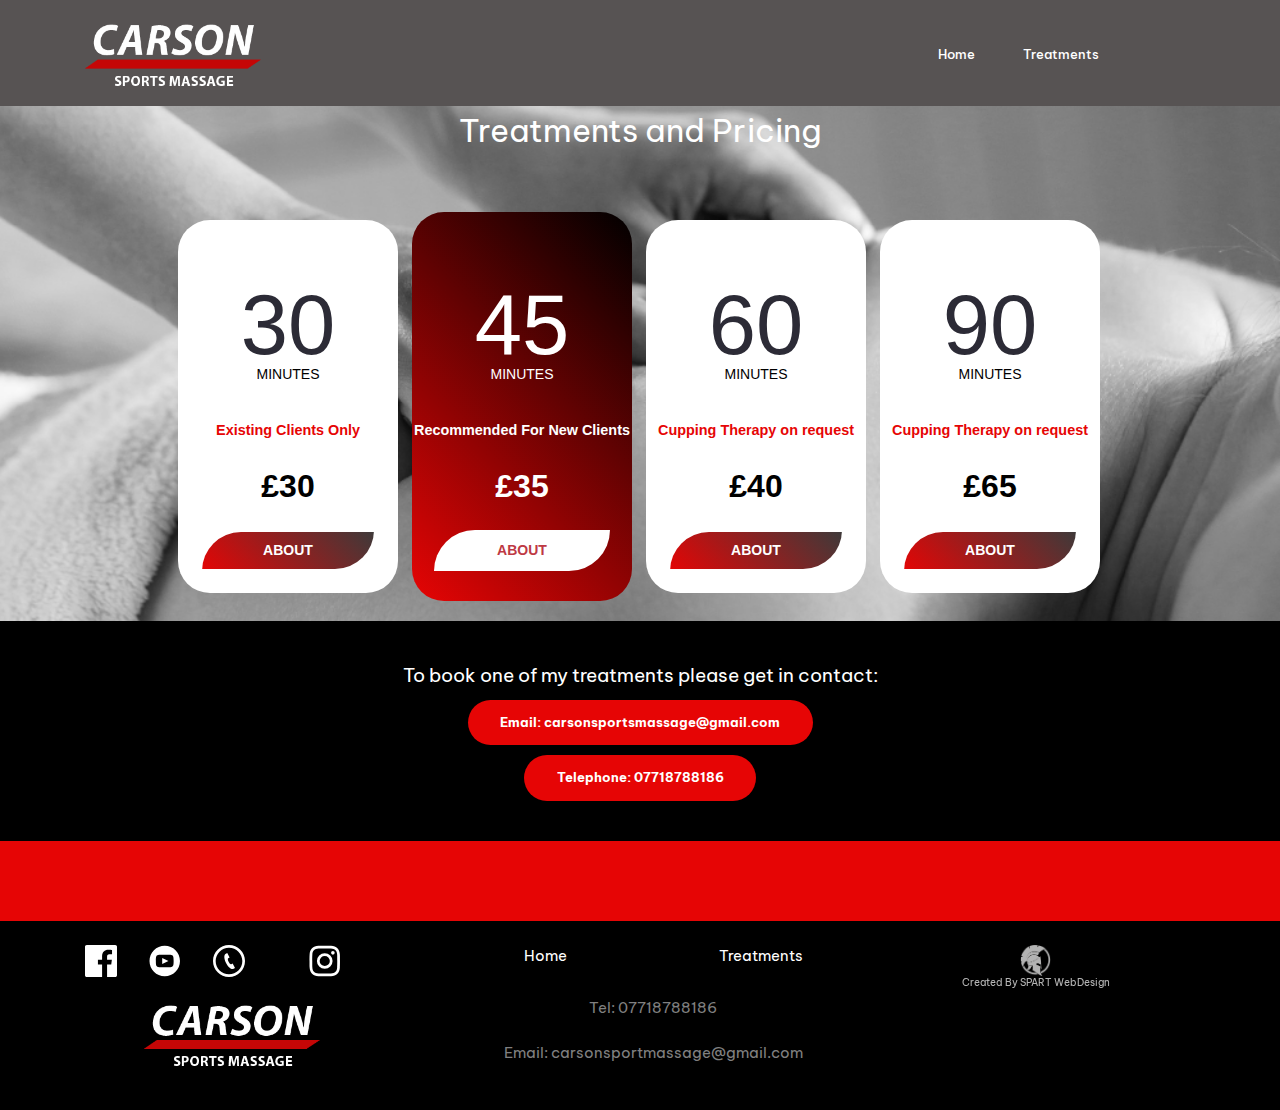
==== commit 1f31019a: "Update treatments.html" ====
--- a/treatments.html
+++ b/treatments.html
@@ -195,7 +195,7 @@
         <div class="primary-footer-nav">
           <nav class="footer-nav">
             <ul class="flow" style="--flow-spacer: 1em" aria-label="Footer" role="list">
-              <li><a href="#">Home</a></li>
+              <li><a href="index.html">Home</a></li>
               <li><a href="#">Treatments</a></li>
             </ul>
           </nav>
--- a/style.css
+++ b/style.css
@@ -128,26 +128,29 @@
 
 @keyframes slidein {
   from {
-      margin-right: -60%;
-  }
+    margin-right: -60%;
+  }
+
   to {
-      margin-right: 0%;
+    margin-right: 0%;
   }
 }
 
 @keyframes transitionin {
   from {
-      margin-left: -60%;
-  }
+    margin-left: -60%;
+  }
+
   to {
-      margin-left: 0%;
+    margin-left: 0%;
   }
 }
 
 @keyframes slidein2 {
   from {
-      transform: translateX(140px);
-  }
+    transform: translateX(140px);
+  }
+
   to {
     transform: translateX(0);
   }
@@ -156,10 +159,11 @@
 @keyframes transitionin2 {
   from {
     transform: translateX(-150px);
-}
-to {
-  transform: translateX(0);
-}
+  }
+
+  to {
+    transform: translateX(0);
+  }
 }
 
 body {
@@ -182,19 +186,19 @@
   height: 100%;
   background-image: url(images/Carly.png);
   background-position: left;
-  
+
 }
 
 .intro {
   animation: slidein 1.2s;
   height: 100%;
   padding-top: 1.5rem;
-  padding-bottom: 1.5rem ;
+  padding-bottom: 1.5rem;
   margin-top: -1.5rem;
   margin-bottom: -1.5rem;
-  background-size:auto;
+  background-size: auto;
   background-position: left;
-  background-image: linear-gradient(62deg,rgba(0,51,255,0) 46%,hsl(0, 96%, 46%) 44%)!important;
+  background-image: linear-gradient(62deg, rgba(0, 51, 255, 0) 46%, hsl(0, 96%, 46%) 44%) !important;
 }
 
 .introbackground2 {
@@ -208,12 +212,12 @@
   animation: transitionin 1.2s;
   height: 100%;
   padding-top: 1.5rem;
-  padding-bottom: 1.5rem ;
+  padding-bottom: 1.5rem;
   margin-top: -1.5rem;
   margin-bottom: -1.5rem;
   background-size: contain;
-  background-position:right;
-  background-image: linear-gradient(62deg, black 52%, rgba(0,51,255,0) 44%)!important;
+  background-position: right;
+  background-image: linear-gradient(62deg, black 52%, rgba(0, 51, 255, 0) 44%) !important;
 }
 
 .smb {
@@ -259,7 +263,7 @@
   margin-right: auto;
   width: 60%;
   transform: translateY(-20px);
-  }
+}
 }
 
 .pictures {
@@ -290,13 +294,13 @@
   margin-right: auto;
   max-width: 20%;
   min-width: 75px;
-  padding:10px 10px;
+  padding: 10px 10px;
   border-style: solid;
   border-radius: 50px;
   border-color: black;
   z-index: 101;
   position: relative;
-  box-shadow: 0 1.125em 1em -1em var( --clr-accent-300);
+  box-shadow: 0 1.125em 1em -1em var(--clr-accent-300);
 }
 
 #map {
@@ -307,7 +311,7 @@
 
 #review {
   display: flex;
-  justify-content:center;
+  justify-content: center;
   margin-top: 40px;
   margin-bottom: -20px;
 }
@@ -347,13 +351,16 @@
 
 .designer {
   text-align: center;
+  font-size: 0.6rem;
+  opacity: 0.7;
 }
 
 .dlogo {
   filter: invert(100%);
   margin-left: auto;
   margin-right: auto;
-  width: 20%;
+  width: 10%;
+  opacity: 0.7;
 }
 
 
@@ -393,29 +400,7 @@
   margin-top: 10px;
 }
 
-.es-header-follow-button{
-  display: inline-flex;
-  cursor: pointer;
-  text-decoration: none;
-  border: 0;
-  border-radius: 100vmax;
-  padding: 0.75em 2.5em;
-  font-weight: var(--fw-bold);
-  font-size: var(--fs-button);
-  line-height: 1;
-  color: var(--clr-neutral-100);
-  background-color: var(--clr-accent-400);
-  box-shadow: 0 1.125em 1em -1em var(--clr-accent-500);
-}
-
-.button[data-type="inverted"] {
-  background-color: var(--clr-neutral-100);
-  color: var(--clr-accent-400);
-}
-
-.button[data-shadow="none"] {
-  box-shadow: none;
-}
+
 
 .button:hover,
 .button:focus-visible {
@@ -436,7 +421,7 @@
 
 .nav-wrapper {
   display: flex;
-  justify-content:space-between ;
+  justify-content: space-between;
   align-items: center;
 
 }
@@ -528,7 +513,7 @@
   }
 
   .welcome {
-    font-size: var( --fs-300) ;
+    font-size: var(--fs-300);
     width: 300px;
   }
 
@@ -540,7 +525,7 @@
 
 }
 
-@media (max-width: 426px ) {
+@media (max-width: 426px) {
 
   .introbackground {
     background-image: url(images/Carlyphone.png);
@@ -553,6 +538,7 @@
     overflow-x: hidden;
 
   }
+
   .welcome {
     font-size: 0.76em;
     width: 155px;
@@ -577,14 +563,14 @@
   }
 
   .intro {
-    background-image: linear-gradient(90deg,rgba(0,51,255,0) 42%,hsl(0, 96%, 46%) 32%)!important;
+    background-image: linear-gradient(90deg, rgba(0, 51, 255, 0) 42%, hsl(0, 96%, 46%) 32%) !important;
     animation: slidein2 1.5s;
     width: 100%;
     padding-bottom: 0px;
   }
 
   .intro2 {
-    background-image: linear-gradient(90deg, black 52%, rgba(0,51,255,0) 44%)!important;
+    background-image: linear-gradient(90deg, black 52%, rgba(0, 51, 255, 0) 44%) !important;
     animation: transitionin2 1.5s;
     width: 110%;
     padding-bottom: 0px;
@@ -600,7 +586,7 @@
   }
 
   .numbered-items__title {
-    font-size: 0.7rem;    
+    font-size: 0.7rem;
   }
 
   .numbered-items {
@@ -608,7 +594,7 @@
   }
 
   .smbt {
-    width:160px
+    width: 160px
   }
 
   .hotg {
@@ -668,9 +654,10 @@
 }
 
 @media (max-width: 50em) {
-  .primary-footer-wrapper > * {
+  .primary-footer-wrapper>* {
     margin-inline: auto;
   }
+
   .numbered-items__title {
     color: rgb(255, 255, 255);
   }
@@ -717,32 +704,6 @@
   fill: var(--clr-accent-300);
 }
 
-/* cta */
-
-.cta {
-  position: relative;
-  isolation: isolate;
-  text-align: center;
-}
-
-@media (min-width: 50em) {
-  .cta {
-    text-align: left;
-  }
-}
-
-.cta::before {
-  content: "";
-  position: absolute;
-  z-index: -1;
-  inset: 0;
-  background-image: url("images/bg-tablet-pattern.svg"),
-    url("images/bg-tablet-pattern.svg");
-  background-position: -15rem -5rem, 80rem -42rem;
-  background-repeat: no-repeat;
-  opacity: 0.1;
-}
-
 /* numbered items */
 
 .numbered-items {
@@ -785,7 +746,7 @@
 }
 
 .numbered-items div::before {
-  content: "0" counter(count);
+  content: "0"counter(count);
   display: flex;
   align-items: center;
   color: var(--clr-neutral-100);
@@ -811,83 +772,6 @@
   }
 }
 
-/* slider */
-
-.slider {
-  display: flex;
-  gap: var(--size-600);
-  list-style: none;
-}
-
-.a11y-slider-container {
-  margin-block: var(--size-700);
-  margin-inline: var(--size-400);
-}
-
-.slider > * {
-  position: relative;
-  flex: 0 0 auto;
-  width: 100%;
-}
-
-@media (min-width: 30em) {
-  .slider {
-    scroll-padding-inline: 25px;
-  }
-
-  .a11y-slider-container {
-    margin-inline: 0;
-  }
-  .slider > * {
-    width: 50%;
-  }
-}
-
-@media (min-width: 50em) {
-  .slider > * {
-    width: 35%;
-  }
-}
-
-.slider-content {
-  border-radius: var(--size-100);
-  padding: var(--size-700) var(--size-600) var(--size-600);
-  background: var(--clr-neutral-200);
-}
-
-.slider img {
-  width: var(--size-800);
-  position: relative;
-  top: calc(var(--size-800) / 2);
-  margin-inline: auto;
-}
-.a11y-slider-dots {
-  display: flex;
-  justify-content: center;
-  margin-block: var(--size-500);
-  gap: var(--size-300);
-}
-.a11y-slider-dots li {
-  display: block;
-  width: 12px;
-  height: 12px;
-  padding: 0;
-}
-
-.a11y-slider-dots li button {
-  display: block;
-  font-size: 0;
-  text-indent: -9999px;
-  background: transparent;
-  border: 1px solid var(--clr-accent-400) !important;
-  width: 100%;
-  height: 100%;
-  border-radius: 100%;
-}
-
-.a11y-slider-dots li button.active {
-  background: var(--clr-accent-400);
-}
 
 /* Utility classes */
 
@@ -899,7 +783,8 @@
   margin: -1px;
   overflow: hidden;
   clip: rect(0, 0, 0, 0);
-  white-space: nowrap; /* added line */
+  white-space: nowrap;
+  /* added line */
   border: 0;
 }
 
@@ -962,15 +847,19 @@
 .text-primary-400 {
   color: var(--clr-primary-400);
 }
+
 .text-accent-400 {
   color: var(--clr-accent-400);
 }
+
 .text-accent-100 {
   color: var(--clr-accent-100);
 }
+
 .text-neutral-100 {
   color: var(--clr-neutral-100);
 }
+
 .text-neutral-900 {
   color: var(--clr-neutral-900);
 }
@@ -978,15 +867,19 @@
 .bg-primary-400 {
   background-color: var(--clr-primary-400);
 }
+
 .bg-accent-400 {
   background-color: var(--clr-accent-400);
 }
+
 .bg-accent-100 {
   background-color: var(--clr-accent-100);
 }
+
 .bg-neutral-100 {
   background-color: var(--clr-neutral-100);
 }
+
 .bg-neutral-900 {
   background-color: var(--clr-neutral-900);
 }
@@ -994,9 +887,11 @@
 .fw-bold {
   font-weight: var(--fw-bold);
 }
+
 .fw-semi-bold {
   font-weight: var(--fw-semi-bold);
 }
+
 .fw-regular {
   font-weight: var(--fw-regular);
 }
@@ -1005,6 +900,7 @@
   font-size: var(--fs-primary-heading);
   line-height: 1.1;
 }
+
 .fs-secondary-heading {
   font-size: var(--fs-secondary-heading);
   line-height: 1.1;
@@ -1013,12 +909,15 @@
 .fs-300 {
   font-size: var(--fs-300);
 }
+
 .fs-400 {
   font-size: var(--fs-400);
 }
+
 .fs-500 {
   font-size: var(--fs-500);
 }
+
 .fs-600 {
   font-size: var(--fs-600);
 }
@@ -1026,564 +925,513 @@
 .padding-block-900 {
   padding-block: var(--size-900);
 }
+
 .padding-block-700 {
   padding-block: var(--size-700);
 }
+
 .padding-block-500 {
   padding-block: var(--size-500);
 }
 
-.margin-bottom-700 {
-  margin-block-end: var(--size-700);
-}
-
-.display-sm-none {
+
+/* Treatments page */
+
+/* PRICING */
+
+#pricing {
+  background-image: url(images/bw-background.png);
+  background-position: center;
+  background-size: cover;
+  text-align: center;
+  margin-top: 20px;
+  padding-bottom: 10px;
+}
+
+.s03d-pricing {
+  display: block;
+  box-sizing: border-box;
+  font-family: Arial, Verdana, Helvetica, sans-serif;
+  padding: 60px 20px 10px;
+  position: relative;
+  text-align: center;
+  font-size: 0;
+  width: 100%;
+}
+
+.s03d-pricing-column,
+.s03d-pricing-column *,
+.s03d-pricing-column *:before,
+.s03d-pricing-column *:after {
+  box-sizing: border-box;
+}
+
+.price {
+  color: black;
+  font-weight: bolder;
+  font-size: 2rem;
+}
+
+.pricerec {
+  color: #fff;
+  font-weight: bolder;
+  font-size: 2rem;
+}
+
+/* PRICING COLUMN */
+
+.s03d-pricing-column {
+  border: 2px solid transparent;
+  background: rgba(255, 255, 255, 1);
+  background-origin: border-box;
+  position: relative;
+  z-index: 1;
+  display: inline-block;
+  width: 220px;
+  font-size: 16px;
+  box-shadow: none;
+  margin-top: 6px;
+  margin-bottom: 8px;
+  margin-left: 6px;
+  margin-right: 8px;
+  border-top-left-radius: 32px;
+  border-top-right-radius: 32px;
+  border-bottom-left-radius: 32px;
+  border-bottom-right-radius: 32px;
+}
+
+.s03d-pricing-column:first-child {
+  border-top-left-radius: 32px;
+  border-bottom-left-radius: 32px;
+}
+
+.s03d-pricing-column:last-child {
+  border-top-right-radius: 32px;
+  border-bottom-right-radius: 32px;
+}
+
+
+.s03d-pricing-column.recommended:before {
+  border: 2px solid transparent;
+  background: linear-gradient(45deg, hsl(0, 96%, 46%), black);
+  background-origin: border-box;
+  content: '';
+  top: -10px;
+  left: -2px;
+  right: -2px;
+  bottom: -10px;
+  position: absolute;
+  display: block;
+  border-top-left-radius: 32px;
+  border-top-right-radius: 32px;
+  border-bottom-left-radius: 32px;
+  border-bottom-right-radius: 32px;
+  z-index: -1;
+}
+
+@media screen and (max-width:980px) {
+  .s03d-pricing-column:first-child {
+    border-bottom-left-radius: 0;
+  }
+
+  .s03d-pricing-column:last-child {
+    border-top-right-radius: 0;
+  }
+
+  .s03d-pricing-column.recommended:before {
+    top: -2px;
+    bottom: -2px;
+  }
+}
+
+@media screen and (max-width:540px) {
+  .s03d-pricing-column {
+    margin-left: 0;
+    margin-right: 0;
+    width: 100%;
+  }
+}
+
+/* PRICING RIBBON */
+
+
+.recommended .s03d-pricing-ribbon:before,
+.recommended .s03d-pricing-ribbon:after {
+  border: 3px solid #FFFFFF;
+}
+
+
+.s03d-pricing-ribbon span {
+  position: absolute;
+  display: block;
+  width: 200px;
+  padding: 8px 0;
+  background-color: hsl(0, 96%, 46%);
+  color: #FFFFFF;
+  font-size: 12px;
+  font-weight: bold;
+  font-style: normal;
+  text-transform: uppercase;
+  text-align: center;
+  right: -32px;
+  top: 32px;
+  -webkit-transform: rotate(-45deg);
+  -ms-transform: rotate(-45deg);
+  transform: rotate(-45deg);
+}
+
+.recommended .s03d-pricing-ribbon {
+  top: -13px;
+}
+
+.recommended .s03d-pricing-ribbon span {
+  background-color: #FFFFFF;
+  color: #59676E;
+}
+
+@media screen and (max-width:980px) {
+  .recommended .s03d-pricing-ribbon {
+    top: -5px;
+  }
+}
+
+/* PRICING HEADER */
+
+.s03d-pricing-header {
+  display: block;
+  padding: 40px 0 0;
+}
+
+.s03d-pricing-header h1 {
+  margin: 0;
+  line-height: 1;
+  color: #63626C;
+  font-size: 18px;
+  font-style: normal;
+  font-weight: normal;
+  text-transform: uppercase;
+}
+
+.s03d-pricing-header p {
+  margin: 0;
+  font-size: 14px;
+  font-style: italic;
+  color: inherit;
+}
+
+.recommended .s03d-pricing-header h1 {
+  color: #FFFFFF;
+}
+
+/* PRICING AMOUNT */
+
+.s03d-pricing-amount {
+  display: block;
+  padding: 20px;
+  line-height: 1;
+}
+
+.s03d-pricing-amount strong {
+  color: #2C2B36;
+  position: relative;
+  display: inline-block;
+  font-size: 85px;
+  font-style: normal;
+  font-weight: normal;
+  line-height: inherit;
+}
+
+.s03d-pricing-amount strong span {
+  display: inline-block;
+  line-height: inherit;
+}
+
+.s03d-pricing-amount strong code {
+  background-color: transparent;
+  color: inherit;
+  font-size: 24px;
+  font-weight: normal;
+  font-family: inherit;
+  position: absolute;
+  bottom: 6px;
+  border: none;
+  padding: 0;
+  margin: 0;
+  line-height: inherit;
+  word-break: normal;
+}
+
+.s03d-pricing-amount strong code:before {
+  content: ".";
+}
+
+.recommended .s03d-pricing-amount strong,
+.recommended .s03d-pricing-amount strong code {
+  color: #FFFFFF;
+}
+
+/* PRICING CURRENCY */
+
+.s03d-pricing-currency {
+  color: black;
+  display: inline-block;
+  font-size: 28px;
+  font-weight: bold;
+  top: 8px;
+  left: -18px;
+  position: absolute;
+}
+
+.recommended .s03d-pricing-currency {
+  color: #FFFFFF;
+}
+
+/* PRICING FREQUENCY */
+
+.s03d-pricing-frequency {
+  color: #000000;
+  font-size: 14px;
+  font-weight: normal;
+  font-style: normal;
+  text-transform: uppercase;
+  margin: 0 0 12px;
+}
+
+.recommended .s03d-pricing-frequency {
+  color: #FFFFFF;
+}
+
+/* PRICING FEATURE */
+
+.s03d-pricing-feature {
+  display: block;
+  padding: 0px 0px 15px;
+  list-style: none;
+  text-align: center;
+  margin: 0;
+}
+
+.s03d-pricing-feature li {
+  color: hsl(0, 96%, 46%);
+  font-size: 0.9rem;
+  font-weight: bolder;
+  position: relative;
+  line-height: 2.4;
+  text-align: center;
+  border-bottom: 1px dashed rgba(0, 0, 0, 0.07);
+  ;
+}
+
+.s03d-pricing-feature li:last-child {
+  border: none;
+}
+
+.s03d-pricing-feature li:nth-child(odd) {
+  ;
+}
+
+.s03d-pricing-feature li span {
+  position: absolute;
+  right: 25px;
+  margin-left: 5px;
+  font-weight: bold;
+}
+
+.recommended .s03d-pricing-feature li {
+  color: #FFFFFF;
+}
+
+/* PRICING FOOTER */
+
+.s03d-pricing-footer {
+  display: block;
+  padding: 20px;
+}
+
+/* PRICING BUTTON */
+
+.s03d-pricing-button {
+  border: 2px solid;
+  background: linear-gradient(45deg, hsl(0, 96%, 46%), hsl(0, 0%, 23%));
+  background-origin: border-box;
+  color: #FFFFFF;
+  font-size: 14px;
+  -webkit-text-decoration: none;
+  text-decoration: none;
+  display: inline-block;
+  width: 100%;
+  font-weight: bold;
+  text-transform: uppercase;
+  line-height: 2.6;
+  cursor: pointer;
+  border-top-left-radius: 50px;
+  border-top-right-radius: 0px;
+  border-bottom-left-radius: 0px;
+  border-bottom-right-radius: 50px;
+}
+
+.s03d-pricing-button:link {
+  color: #FFFFFF;
+}
+
+.s03d-pricing-button:hover {
+  color: #FFFFFF;
+  background-color: #BE3944;
+  cursor: pointer;
+  -webkit-text-decoration: none;
+  text-decoration: none;
+  opacity: .9;
+}
+
+.recommended .s03d-pricing-button {
+  color: #BE3944;
+  border: 2px solid #FFFFFF;
+  background: rgba(255, 255, 255, 1);
+  background-origin: border-box;
+}
+
+.recommended .s03d-pricing-button:hover {
+  opacity: 1;
+}
+
+#reviews {
+  padding: 40px 0px;
+  background-color: hsl(0, 96%, 46%);
+}
+
+#Booking {
+  height: 100%;
+  padding: 40px 0px;
+  background-color: black;
+  text-align: center;
+}
+
+#Booking h1 {
+  font-size: 1.2rem;
+  text-align: center;
+}
+
+.About1 {
   display: none;
-}
-
-@media (min-width: 50em) {
-  .display-md-inline-flex {
-    display: inline-flex;
-  }
-}
-
-
-/* Treatments page */ 
-
-  /* PRICING */
-
-  #pricing {
-    background-image: url(images/bw-background.png) ;
-    background-position: center;
-    background-size:cover;
-    text-align: center;
-    margin-top: 20px;
-    padding-bottom: 10px;
-  }
-
-  .s03d-pricing {
-    display: block;
-    box-sizing: border-box;
-    font-family: Arial, Verdana, Helvetica, sans-serif;
-    padding: 60px 20px 10px;
-    position: relative;
-    text-align: center;
-    font-size: 0;
-    width: 100%;
-  }
-
-  .s03d-pricing-column,
-  .s03d-pricing-column *,
-  .s03d-pricing-column *:before,
-  .s03d-pricing-column *:after {
-    box-sizing: border-box;
-  }
-
-  .price {
-    color: black;
-    font-weight: bolder;
-    font-size: 2rem;
-  }
-
-  .pricerec {
-      color: #fff;
-      font-weight: bolder;
-      font-size: 2rem;
-    }
-
-  /* PRICING COLUMN */
-
-  .s03d-pricing-column {
-    border: 2px solid transparent;
-    background: rgba(255, 255, 255, 1);
-    background-origin: border-box;
-    position: relative;
-    z-index: 1;
-    display: inline-block;
-    width: 220px;
-    font-size: 16px;
-    box-shadow: none;
-    margin-top: 6px;
-    margin-bottom: 8px;
-    margin-left: 6px;
-    margin-right: 8px;
-    border-top-left-radius: 32px;
-    border-top-right-radius: 32px;
-    border-bottom-left-radius: 32px;
-    border-bottom-right-radius: 32px;
-  }
-
-  .s03d-pricing-column:first-child {
-    border-top-left-radius: 32px;
-    border-bottom-left-radius: 32px;
-  }
-
-  .s03d-pricing-column:last-child {
-    border-top-right-radius: 32px;
-    border-bottom-right-radius: 32px;
-  }
-
-  .s03d-pricing-column.recommended {
-    background: none;
-    background-origin: border-box;
-    box-shadow: none;
-    z-index: 2;
-    border-top-left-radius: 32px;
-    border-top-right-radius: 32px;
-    border-bottom-left-radius: 32px;
-    border-bottom-right-radius: 32px;
-  }
-
-  .s03d-pricing-column.recommended:before {
-    border: 2px solid transparent;
-    background: linear-gradient(45deg, hsl(0, 96%, 46%), black);
-    background-origin: border-box;
-    content: '';
-    top: -10px;
-    left: -2px;
-    right: -2px;
-    bottom: -10px;
-    position: absolute;
-    display: block;
-    border-top-left-radius: 32px;
-    border-top-right-radius: 32px;
-    border-bottom-left-radius: 32px;
-    border-bottom-right-radius: 32px;
-    z-index: -1;
-  }
-
-  @media screen and (max-width:980px) {
-    .s03d-pricing-column:first-child {
-      border-bottom-left-radius: 0;
-    }
-    .s03d-pricing-column:last-child {
-      border-top-right-radius: 0;
-    }
-    .s03d-pricing-column.recommended:before {
-      top: -2px;
-      bottom: -2px;
-    }
-  }
-
-  @media screen and (max-width:540px) {
-    .s03d-pricing-column {
-      margin-left: 0;
-      margin-right: 0;
-      width: 100%;
-    }
-  }
-
-  /* PRICING RIBBON */
-
-  .s03d-pricing-ribbon {
-    width: 115px;
-    height: 115px;
-    overflow: hidden;
-    position: absolute;
-    left: -5px;
-    top: -5px;
-  }
-
-  .s03d-pricing-ribbon:before,
-  .s03d-pricing-ribbon:after {
-    position: absolute;
-    z-index: -1;
-    content: '';
-    display: block;
-    border: 3px solid #BE3944;
-  }
-
-  .recommended .s03d-pricing-ribbon:before,
-  .recommended .s03d-pricing-ribbon:after {
-    border: 3px solid #FFFFFF;
-  }
-
-  .s03d-pricing-ribbon:before {
-    top: -3px;
-    right: 0;
-    border-top-color: transparent;
-    border-left-color: transparent;
-  }
-
-  .s03d-pricing-ribbon:after {
-    bottom: 0;
-    left: -3px;
-    border-top-color: transparent;
-    border-left-color: transparent;
-  }
-
-  .s03d-pricing-ribbon span {
-    position: absolute;
-    display: block;
-    width: 200px;
-    padding: 8px 0;
-    background-color: hsl(0, 96%, 46%);
-    color: #FFFFFF;
-    font-size: 12px;
-    font-weight: bold;
-    font-style: normal;
-    text-transform: uppercase;
-    text-align: center;
-    right: -32px;
-    top: 32px;
-    -webkit-transform: rotate(-45deg);
-    -ms-transform: rotate(-45deg);
-    transform: rotate(-45deg);
-  }
-
-  .recommended .s03d-pricing-ribbon {
-    top: -13px;
-  }
-
-  .recommended .s03d-pricing-ribbon span {
-    background-color: #FFFFFF;
-    color: #59676E;
-  }
-
-  @media screen and (max-width:980px) {
-    .recommended .s03d-pricing-ribbon {
-      top: -5px;
-    }
-  }
-
-  /* PRICING HEADER */
-
-  .s03d-pricing-header {
-    display: block;
-    padding: 40px 0 0;
-  }
-
-  .s03d-pricing-header h1 {
-    margin: 0;
-    line-height: 1;
-    color: #63626C;
-    font-size: 18px;
-    font-style: normal;
-    font-weight: normal;
-    text-transform: uppercase;
-  }
-
-  .s03d-pricing-header p {
-    margin: 0;
-    font-size: 14px;
-    font-style: italic;
-    color: inherit;
-  }
-
-  .recommended .s03d-pricing-header h1 {
-    color: #FFFFFF;
-  }
-
-  /* PRICING AMOUNT */
-
-  .s03d-pricing-amount {
-    display: block;
-    padding: 20px;
-    line-height: 1;
-  }
-
-  .s03d-pricing-amount strong {
-    color: #2C2B36;
-    position: relative;
-    display: inline-block;
-    font-size: 85px;
-    font-style: normal;
-    font-weight: normal;
-    line-height: inherit;
-  }
-
-  .s03d-pricing-amount strong span {
-    display: inline-block;
-    line-height: inherit;
-  }
-
-  .s03d-pricing-amount strong code {
-    background-color: transparent;
-    color: inherit;
-    font-size: 24px;
-    font-weight: normal;
-    font-family: inherit;
-    position: absolute;
-    bottom: 6px;
-    border: none;
-    padding: 0;
-    margin: 0;
-    line-height: inherit;
-    word-break: normal;
-  }
-
-  .s03d-pricing-amount strong code:before {
-    content: ".";
-  }
-
-  .recommended .s03d-pricing-amount strong,
-  .recommended .s03d-pricing-amount strong code {
-    color: #FFFFFF;
-  }
-
-  /* PRICING CURRENCY */
-
-  .s03d-pricing-currency {
-    color: black;
-    display: inline-block;
-    font-size: 28px;
-    font-weight: bold;
-    top: 8px;
-    left: -18px;
-    position: absolute;
-  }
-
-  .recommended .s03d-pricing-currency {
-    color: #FFFFFF;
-  }
-
-  /* PRICING FREQUENCY */
-
-  .s03d-pricing-frequency {
-    color: #000000;
-    font-size: 14px;
-    font-weight: normal;
-    font-style: normal;
-    text-transform: uppercase;
-    margin: 0 0 12px;
-  }
-
-  .recommended .s03d-pricing-frequency {
-    color: #FFFFFF;
-  }
-
-  /* PRICING FEATURE */
-
-  .s03d-pricing-feature {
-    display: block;
-    padding: 0px 0px 15px;
-    list-style: none;
-    text-align: center;
-    margin: 0;
-  }
-
-  .s03d-pricing-feature li {
-    color: hsl(0, 96%, 46%);
-    font-size: 0.9rem;
-    font-weight:bolder;
-    position: relative;
-    line-height: 2.4;
-    text-align: center;
-    border-bottom: 1px dashed rgba(0, 0, 0, 0.07);
-    ;
-  }
-
-  .s03d-pricing-feature li:last-child {
-    border: none;
-  }
-
-  .s03d-pricing-feature li:nth-child(odd) {
-    ;
-  }
-
-  .s03d-pricing-feature li span {
-    position: absolute;
-    right: 25px;
-    margin-left: 5px;
-    font-weight: bold;
-  }
-
-  .recommended .s03d-pricing-feature li {
-    color: #FFFFFF;
-  }
-
-  /* PRICING FOOTER */
-
-  .s03d-pricing-footer {
-    display: block;
-    padding: 20px;
-  }
-
-  /* PRICING BUTTON */
-
-  .s03d-pricing-button {
-    border: 2px solid;
-    background: linear-gradient(45deg, hsl(0, 96%, 46%), hsl(0, 0%, 23%));
-    background-origin: border-box;
-    color: #FFFFFF;
-    font-size: 14px;
-    -webkit-text-decoration: none;
-    text-decoration: none;
-    display: inline-block;
-    width: 100%;
-    font-weight: bold;
-    text-transform: uppercase;
-    line-height: 2.6;
-    cursor: pointer;
-    border-top-left-radius: 50px;
-    border-top-right-radius: 0px;
-    border-bottom-left-radius: 0px;
-    border-bottom-right-radius: 50px;
-  }
-
-  .s03d-pricing-button:link {
-    color: #FFFFFF;
-  }
-
-  .s03d-pricing-button:hover {
-    color: #FFFFFF;
-    background-color: #BE3944;
-    cursor: pointer;
-    -webkit-text-decoration: none;
-    text-decoration: none;
-    opacity: .9;
-  }
-
-  .recommended .s03d-pricing-button {
-    color: #BE3944;
-    border: 2px solid #FFFFFF;
-    background: rgba(255, 255, 255, 1);
-    background-origin: border-box;
-  }
-
-  .recommended .s03d-pricing-button:hover {
-    opacity: 1;
-  }
-
-  #reviews {
-    padding: 40px 0px;
-    background-color: hsl(0, 96%, 46%);
-  }
-
-  #Booking {
-    height: 100%;
-    padding: 40px 0px;
-    background-color: black;
-    text-align: center;
-  }
-
-  #Booking h1 {
-    font-size: 1.2rem;
-    text-align: center;
-  }
-
-  .About1 {
-    display: none;
-    background-color: white;
-    margin-left: auto;
-    margin-right: auto;
-    color: black;
-    padding: 40px;
-    max-height: 400px;
-    max-width: 700px;
-    margin-bottom: 10px;
-    border-radius: 20px;
-  }
-
-  .About1 h1 {
-    text-align: center;
-    font-size: 1.5rem;
-    font-weight: bolder;
-    padding-bottom: 10px;
-  }
-
-  .About1 .h2 {
-    font-size: 1rem;
-    font-weight: normal;
-    padding-bottom: 10px;
-    color: black;
-    margin-left: auto;
-    margin-right: auto;
-  }
-
-
-  .About2 {
-    display: none;
-    background-color: white;
-    margin-left: auto;
-    margin-right: auto;
-    color: black;
-    padding: 40px;
-    max-height: 400px;
-    max-width: 700px;
-    margin-top: 10px;
-    margin-bottom: 10px;
-    border-radius: 20px;
-  }
-
-  .About2 h1 {
-    color: black;
-    text-align: center;
-    font-size: 1.5rem;
-    font-weight: bolder;
-    padding-bottom: 10px;
-  }
-
-  .About2 .h2 {
-    font-size: 1rem;
-    font-weight: normal;
-    padding-bottom: 10px;
-    color: black;
-    margin-left: auto;
-    margin-right: auto;
-  }
-
- 
-  .About3 {
-    display: none;
-    background-color: white;
-    margin-left: auto;
-    margin-right: auto;
-    color: black;
-    padding: 40px;
-    max-height: 400px;
-    max-width: 700px;
-    margin-top: 10px;
-    margin-bottom: 10px;
-    border-radius: 20px;
-  }
-
-  .About3 h1 {
-    color: black;
-    text-align: center;
-    font-size: 1.5rem;
-    font-weight: bolder;
-    padding-bottom: 10px;
-  }
-
-  .About3 .h2 {
-    font-size: 1rem;
-    font-weight: normal;
-    padding-bottom: 10px;
-    color: black;
-    margin-left: auto;
-    margin-right: auto;
-  }
-  
-
-  .About4 {
-    display: none;
-    background-color: white;
-    margin-left: auto;
-    margin-right: auto;
-    color: black;
-    padding: 40px;
-    max-height: 400px;
-    max-width: 700px;
-    margin-top: 10px;
-    margin-bottom: 10px;
-    border-radius: 20px;
-  }
-
-  .About4 h1 {
-    color: black;
-    text-align: center;
-    font-size: 1.5rem;
-    font-weight: bolder;
-    padding-bottom: 10px;
-  }
-
-  .About4 .h2 {
-    font-size: 1rem;
-    font-weight: normal;
-    padding-bottom: 10px;
-    color: black;
-    margin-left: auto;
-    margin-right: auto;
-  }
-  
+  background-color: white;
+  margin-left: auto;
+  margin-right: auto;
+  color: black;
+  padding: 40px;
+  max-height: 400px;
+  max-width: 700px;
+  margin-bottom: 10px;
+  border-radius: 20px;
+}
+
+.About1 h1 {
+  text-align: center;
+  font-size: 1.5rem;
+  font-weight: bolder;
+  padding-bottom: 10px;
+}
+
+.About1 .h2 {
+  font-size: 1rem;
+  font-weight: normal;
+  padding-bottom: 10px;
+  color: black;
+  margin-left: auto;
+  margin-right: auto;
+}
+
+
+.About2 {
+  display: none;
+  background-color: white;
+  margin-left: auto;
+  margin-right: auto;
+  color: black;
+  padding: 40px;
+  max-height: 400px;
+  max-width: 700px;
+  margin-top: 10px;
+  margin-bottom: 10px;
+  border-radius: 20px;
+}
+
+.About2 h1 {
+  color: black;
+  text-align: center;
+  font-size: 1.5rem;
+  font-weight: bolder;
+  padding-bottom: 10px;
+}
+
+.About2 .h2 {
+  font-size: 1rem;
+  font-weight: normal;
+  padding-bottom: 10px;
+  color: black;
+  margin-left: auto;
+  margin-right: auto;
+}
+
+
+.About3 {
+  display: none;
+  background-color: white;
+  margin-left: auto;
+  margin-right: auto;
+  color: black;
+  padding: 40px;
+  max-height: 400px;
+  max-width: 700px;
+  margin-top: 10px;
+  margin-bottom: 10px;
+  border-radius: 20px;
+}
+
+.About3 h1 {
+  color: black;
+  text-align: center;
+  font-size: 1.5rem;
+  font-weight: bolder;
+  padding-bottom: 10px;
+}
+
+.About3 .h2 {
+  font-size: 1rem;
+  font-weight: normal;
+  padding-bottom: 10px;
+  color: black;
+  margin-left: auto;
+  margin-right: auto;
+}
+
+
+.About4 {
+  display: none;
+  background-color: white;
+  margin-left: auto;
+  margin-right: auto;
+  color: black;
+  padding: 40px;
+  max-height: 400px;
+  max-width: 700px;
+  margin-top: 10px;
+  margin-bottom: 10px;
+  border-radius: 20px;
+}
+
+.About4 h1 {
+  color: black;
+  text-align: center;
+  font-size: 1.5rem;
+  font-weight: bolder;
+  padding-bottom: 10px;
+}
+
+.About4 .h2 {
+  font-size: 1rem;
+  font-weight: normal;
+  padding-bottom: 10px;
+  color: black;
+  margin-left: auto;
+  margin-right: auto;
+}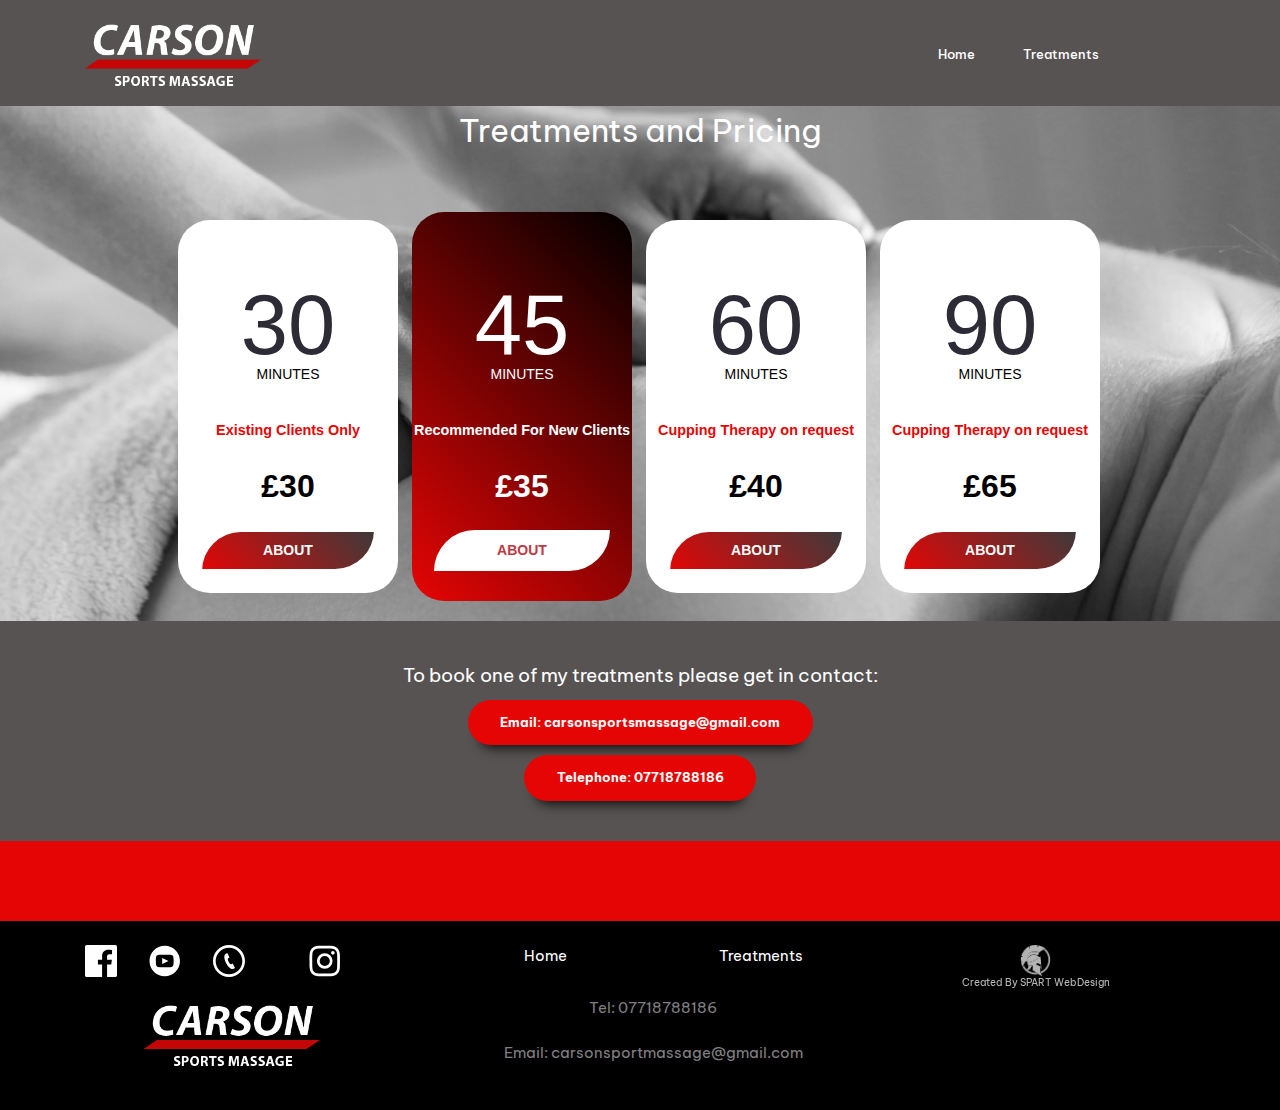
==== commit ecafb90c: "2.2" ====
--- a/treatments.html
+++ b/treatments.html
@@ -30,8 +30,8 @@
           <ul aria-label="Primary" role="list" class="nav-list">
             <li><a href="index.html">Home</a></li>
             <li><a href="treatments.html">Treatments</a></li>
-            <li><a href="#"><i class="fa-brands fa-facebook fa-2x"></i></a></li>
-            <li><a href="#"><i class="fa-brands fa-instagram fa-2x"></i></a></li>
+            <li><a href="https://www.facebook.com/carsonsportsmassage"><i class="fa-brands fa-facebook fa-2x"></i></a></li>
+            <li><a href="https://www.instagram.com/carsonsportsmassage/"><i class="fa-brands fa-instagram fa-2x"></i></a></li>
           </ul>
         </nav>
       </div>
@@ -169,7 +169,7 @@
           </a>
 
           <ul class="social-list" role="list" aria-label="Social links">
-            <li><a aria-label="facebook" href="#">
+            <li><a aria-label="facebook" href="https://www.facebook.com/carsonsportsmassage">
                 <svg class="social-icon">
                   <use xlink:href="images/social-icons.svg#icon-facebook"></use>
                 </svg></a>
@@ -185,7 +185,7 @@
             <li><a aria-label="email" href="#">
                 <i class="social-icon fa-sharp fa-solid fa-envelope fa-2x"></i>
               </a></li>
-            <li><a aria-label="instragram" href="#">
+            <li><a aria-label="instragram" href="https://www.instagram.com/carsonsportsmassage/">
                 <svg class="social-icon">
                   <use xlink:href="images/social-icons.svg#icon-instagram"></use>
                 </svg>
--- a/style.css
+++ b/style.css
@@ -1302,7 +1302,6 @@
 #Booking {
   height: 100%;
   padding: 40px 0px;
-  background-color: black;
   text-align: center;
 }
 
@@ -1434,4 +1433,8 @@
   color: black;
   margin-left: auto;
   margin-right: auto;
+}
+
+.directions {
+  padding-left: 20px;
 }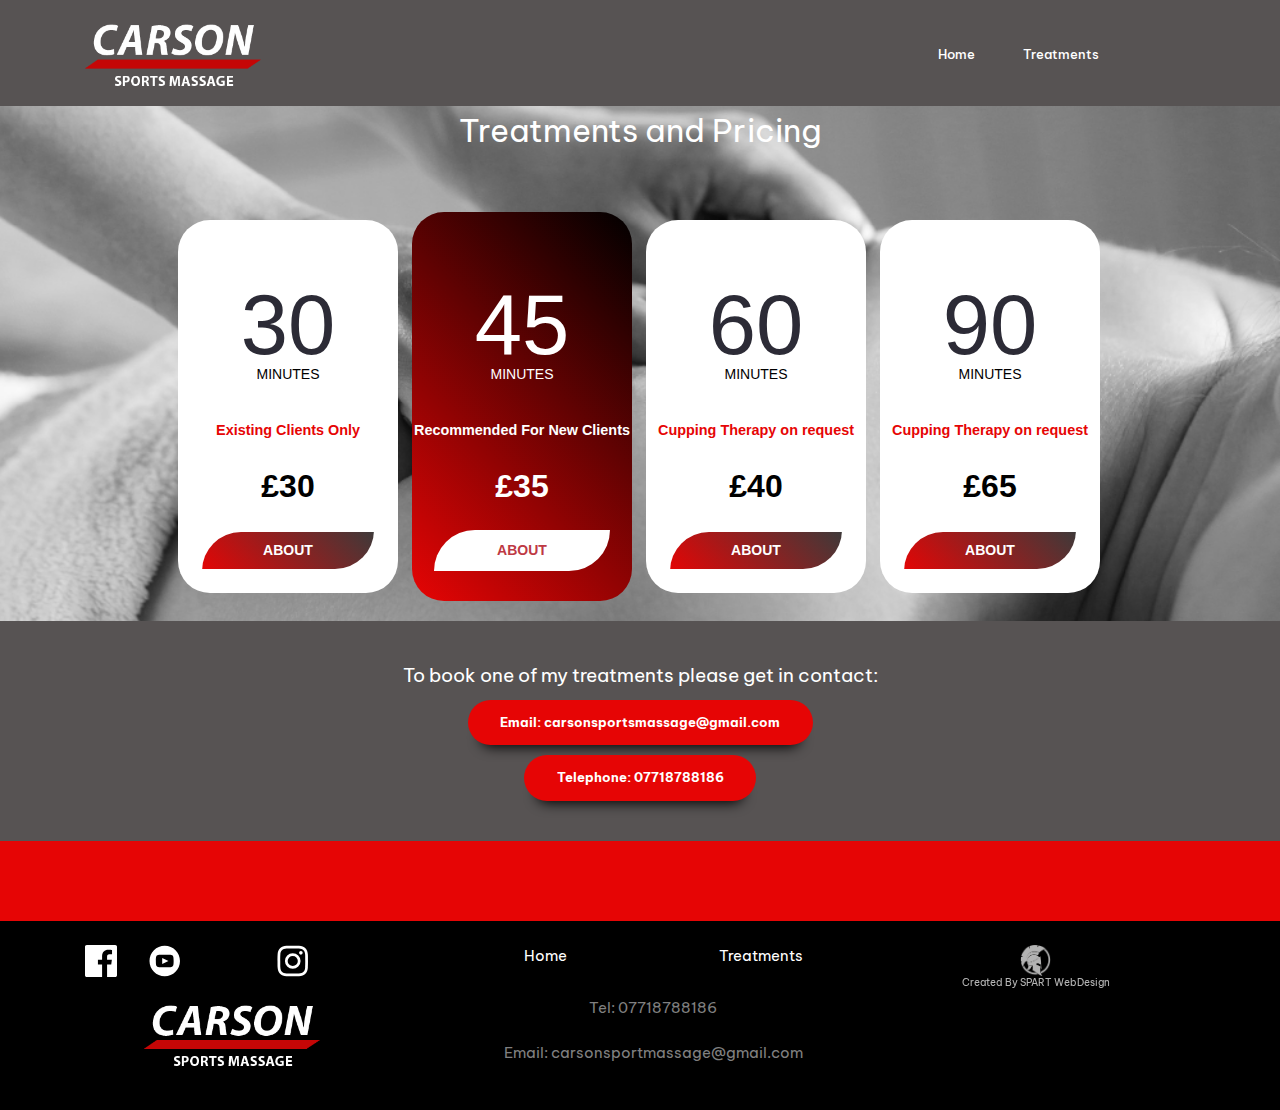
==== commit 1cd61d94: "2.3" ====
--- a/treatments.html
+++ b/treatments.html
@@ -150,7 +150,7 @@
         </h1>
       </div>
       <div class="contact">
-        <div class="cnt"><button class="button2">Email: carsonsportsmassage@gmail.com</div>
+        <div class="cnt"><button class="button2" onclick="sendEmail();">Email: carsonsportsmassage@gmail.com</div>
         <div class="cnt"><button class="button2">Telephone: 07718788186</div>
       </div>
     </section>
@@ -179,10 +179,10 @@
                   <use xlink:href="images/social-icons.svg#icon-youtube"></use>
                 </svg>
               </a></li>
-            <li><a aria-label="twitter" href="#">
-                <img src="images/iconmonstr-phone-9.svg" alt="" class="social-icon">
-              </a></li>
-            <li><a aria-label="email" href="#">
+            <li><a aria-label="twitter" href="#Booking">
+              <i class="social-icon fa-solid fa-square-phone fa-2x"></i>
+              </a></li>
+            <li><a aria-label="email" onclick="sendEmail();">
                 <i class="social-icon fa-sharp fa-solid fa-envelope fa-2x"></i>
               </a></li>
             <li><a aria-label="instragram" href="https://www.instagram.com/carsonsportsmassage/">
@@ -209,8 +209,12 @@
       </div>
     </div>
   </footer>
-
-
+  <script>
+    function sendEmail() 
+    {
+      window.location = "mailto:carsonsportsmassage@gmail.com";
+    }
+    </script>
   <script src="/Carson-SM/div.js"></script>
   <script type="module" src="/Carson-SM/main.js"></script>
 </body>
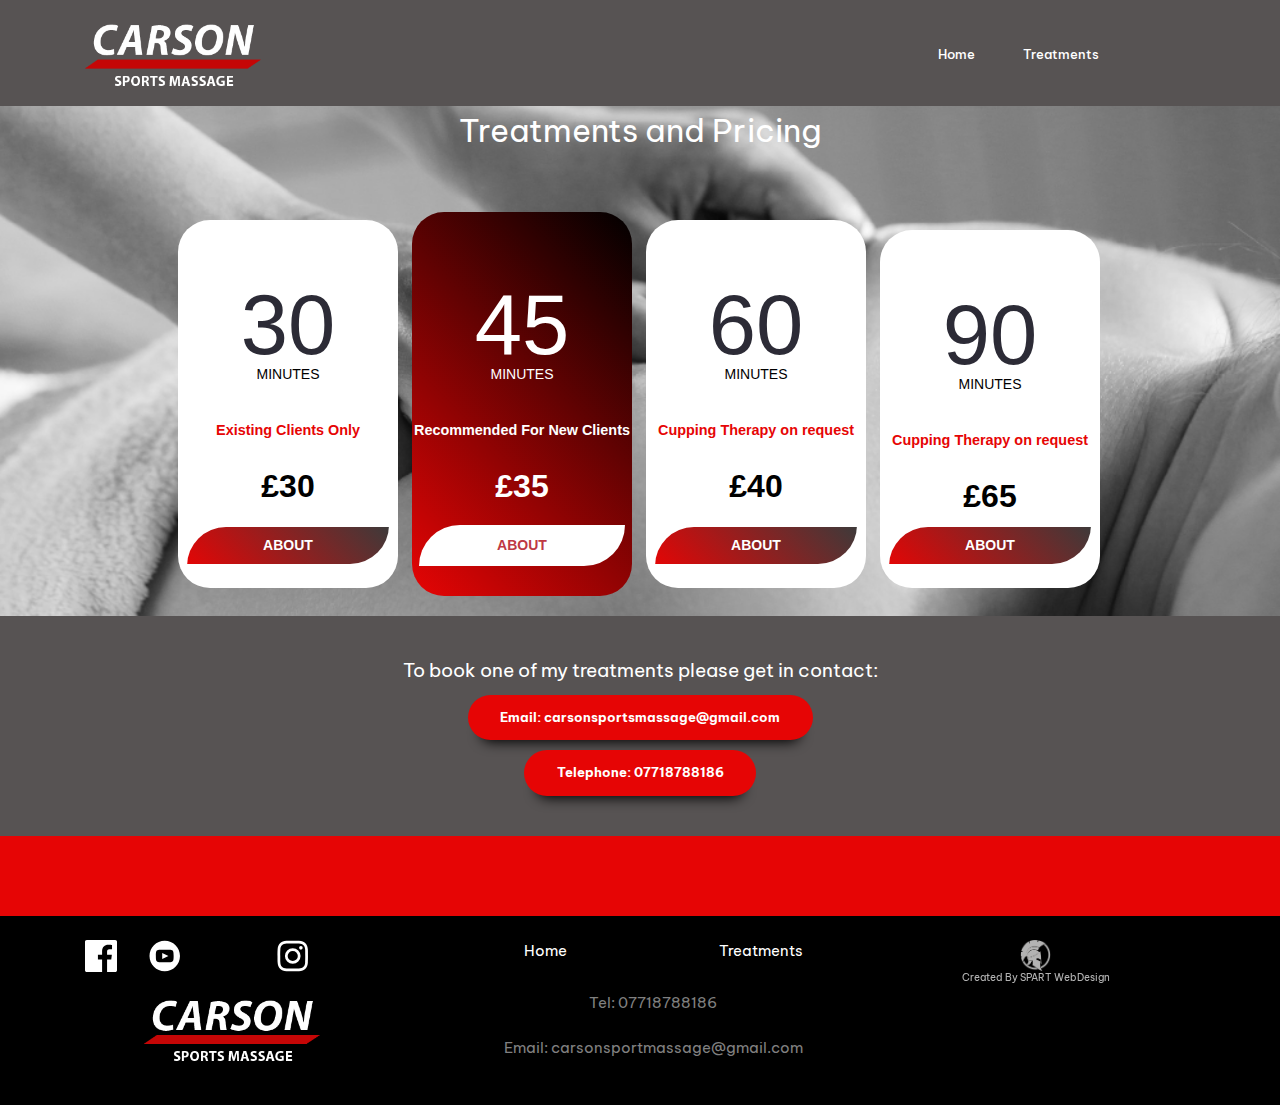
==== commit 11f1d80e: "2.4" ====
--- a/treatments.html
+++ b/treatments.html
@@ -58,7 +58,10 @@
             <h2>£30</h2>
           </div>
           <div class="s03d-pricing-footer">
-            <button class="s03d-pricing-button" href="javascript:;" id="toggleA">About</button>
+            <button class="s03d-pricing-button mobile" href="javascript:;" id="toggleA">About</button>
+          </div>
+          <div class="s03d-pricing-footer">
+            <button class="s03d-pricing-button web" href="javascript:;" id="toggleE">About</button>
           </div>
         </div>
         <div class="About1">
@@ -82,7 +85,10 @@
             <h2>£35</h2>
           </div>
           <div class="s03d-pricing-footer">
-            <button class="s03d-pricing-button" href="javascript:;" id="toggleB">About</button>
+            <button class="s03d-pricing-button mobile" href="javascript:;" id="toggleB">About</button>
+          </div>
+          <div class="s03d-pricing-footer">
+            <button class="s03d-pricing-button web" href="javascript:;" id="toggleF">About</button>
           </div>
         </div>
         <div class="About2">
@@ -106,7 +112,10 @@
             <h2>£40</h2>
           </div>
           <div class="s03d-pricing-footer">
-            <button class="s03d-pricing-button" href="javascript:;" id="toggleC">About</button>
+            <button class="s03d-pricing-button mobile" href="javascript:;" id="toggleC">About</button>
+          </div>
+          <div class="s03d-pricing-footer">
+            <button class="s03d-pricing-button web" href="javascript:;" id="toggleG">About</button>
           </div>
         </div>
         <div class="About3">
@@ -133,6 +142,28 @@
           <div class="s03d-pricing-footer">
             <button class="s03d-pricing-button" href="javascript:;" id="toggleD">About</button>
           </div>
+        </div>
+        <div class="About5">
+          <h1>30 Minutes</h1>
+          <h1 class="h2">A 30 minute treatment (Existing Clients Only)</h1>
+          <h1 class="h2">A top-up appointment for problem areas bewteen monthly maintenance appointments or an existing
+            treatment plan.</h1>
+          <a class="s03d-pricing-button" href="#Booking">Book Now</a>
+        </div>
+        <div class="About6">
+          <h1> 45 Minutes</h1>
+          <h1 class="h2">A 45 minute appointment including assessment and massage therapy.</h1>
+          <h1 class="h2">Recommended for new clients that wish to focus on a specific problem or for existing clients
+            that would like a general full body massage or a massage that concentrates on a tight or problem area.</h1>
+          <a class="s03d-pricing-button" href="#Booking">Book Now</a>
+        </div>
+        <div class="About7">
+          <h1>60 Minutes</h1>
+          <h1 class="h2">A 60 minute appointment including assessment and massage therapy.</h1>
+          <h1 class="h2">For new or existing clients that would like a full body massage or focus on specific target
+            areas and issues.</h1>
+          <h1 class="h2">Cupping therapy can be added to your treatment on request</h1>
+          <a class="s03d-pricing-button" href="#Booking">Book Now</a>
         </div>
         <div class="About4">
           <h1>90 Minutes</h1>
--- a/style.css
+++ b/style.css
@@ -1245,7 +1245,7 @@
 
 .s03d-pricing-footer {
   display: block;
-  padding: 20px;
+  padding: 5px;
 }
 
 /* PRICING BUTTON */
@@ -1260,6 +1260,7 @@
   text-decoration: none;
   display: inline-block;
   width: 100%;
+  margin-bottom: 15px;
   font-weight: bold;
   text-transform: uppercase;
   line-height: 2.6;
@@ -1435,6 +1436,113 @@
   margin-right: auto;
 }
 
+.About5 {
+  display: none;
+  background-color: white;
+  margin-left: auto;
+  margin-right: auto;
+  color: black;
+  padding: 40px;
+  max-height: 400px;
+  max-width: 700px;
+  margin-top: 10px;
+  margin-bottom: 10px;
+  border-radius: 20px;
+}
+
+.About5 h1 {
+  color: black;
+  text-align: center;
+  font-size: 1.5rem;
+  font-weight: bolder;
+  padding-bottom: 10px;
+}
+
+.About5 .h2 {
+  font-size: 1rem;
+  font-weight: normal;
+  padding-bottom: 10px;
+  color: black;
+  margin-left: auto;
+  margin-right: auto;
+}
+
+.About6 {
+  display: none;
+  background-color: white;
+  margin-left: auto;
+  margin-right: auto;
+  color: black;
+  padding: 40px;
+  max-height: 400px;
+  max-width: 700px;
+  margin-top: 10px;
+  margin-bottom: 10px;
+  border-radius: 20px;
+}
+
+.About6 h1 {
+  color: black;
+  text-align: center;
+  font-size: 1.5rem;
+  font-weight: bolder;
+  padding-bottom: 10px;
+}
+
+.About6 .h2 {
+  font-size: 1rem;
+  font-weight: normal;
+  padding-bottom: 10px;
+  color: black;
+  margin-left: auto;
+  margin-right: auto;
+}
+
+.About7 {
+  display: none;
+  background-color: white;
+  margin-left: auto;
+  margin-right: auto;
+  color: black;
+  padding: 40px;
+  max-height: 400px;
+  max-width: 700px;
+  margin-top: 10px;
+  margin-bottom: 10px;
+  border-radius: 20px;
+}
+
+.About7 h1 {
+  color: black;
+  text-align: center;
+  font-size: 1.5rem;
+  font-weight: bolder;
+  padding-bottom: 10px;
+}
+
+.About7 .h2 {
+  font-size: 1rem;
+  font-weight: normal;
+  padding-bottom: 10px;
+  color: black;
+  margin-left: auto;
+  margin-right: auto;
+}
+
 .directions {
   padding-left: 20px;
+}
+
+.mobile {
+  display: none;
+}
+
+@media (max-width: 426px) {
+  .mobile {
+    display: block;
+  }
+
+  .web {
+    display: none;
+  }
 }